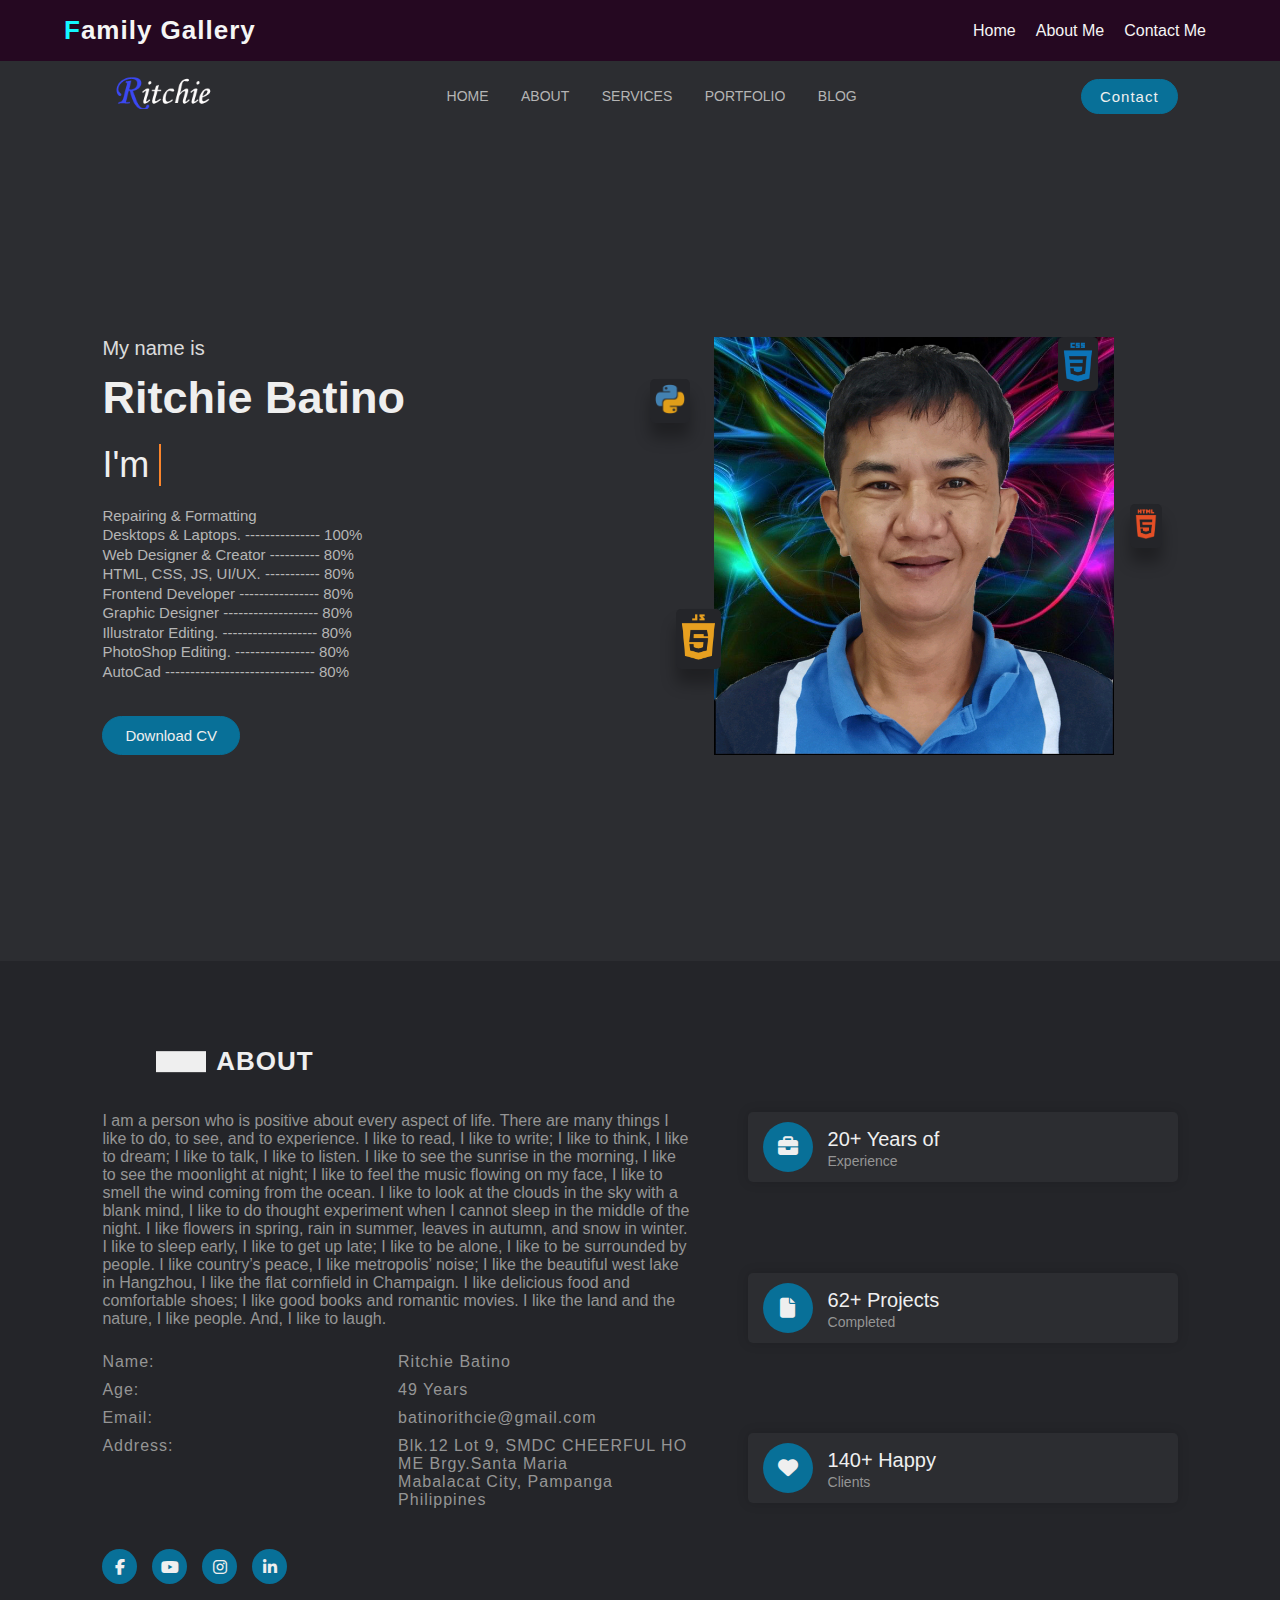
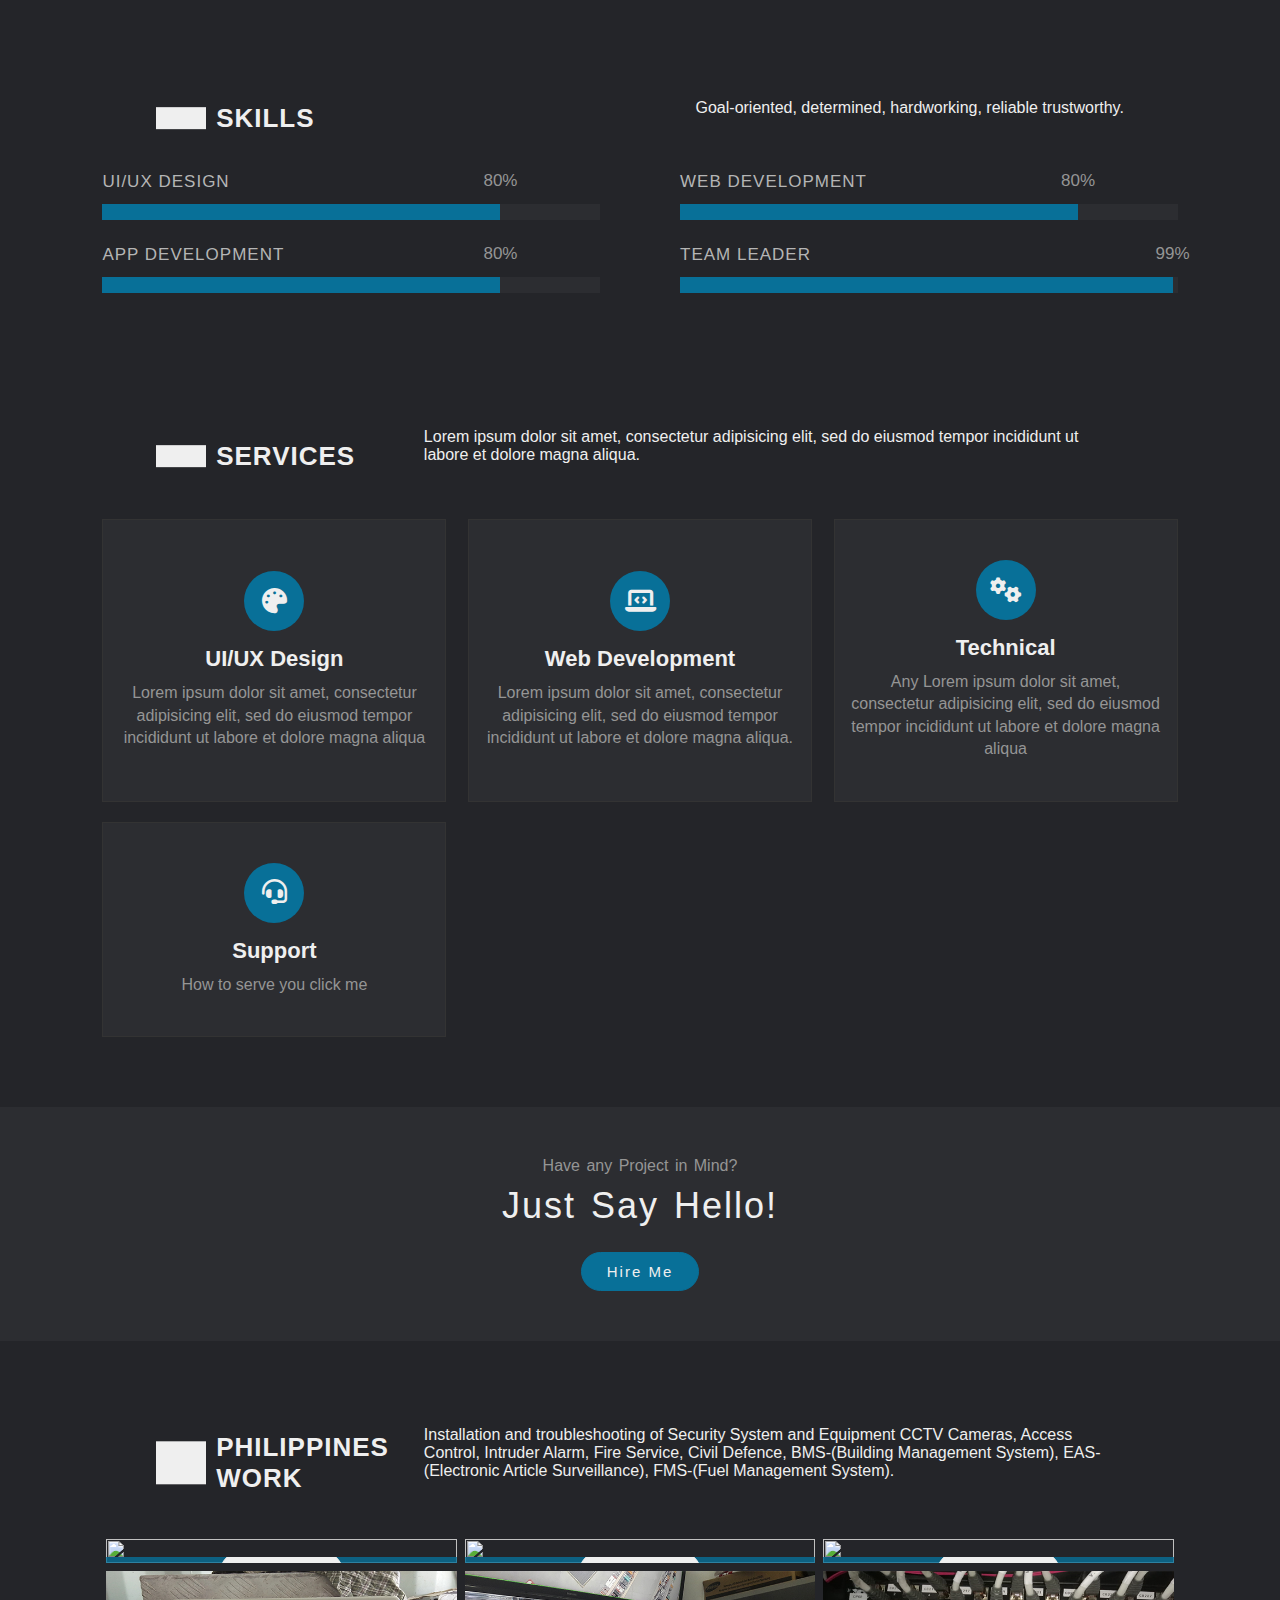
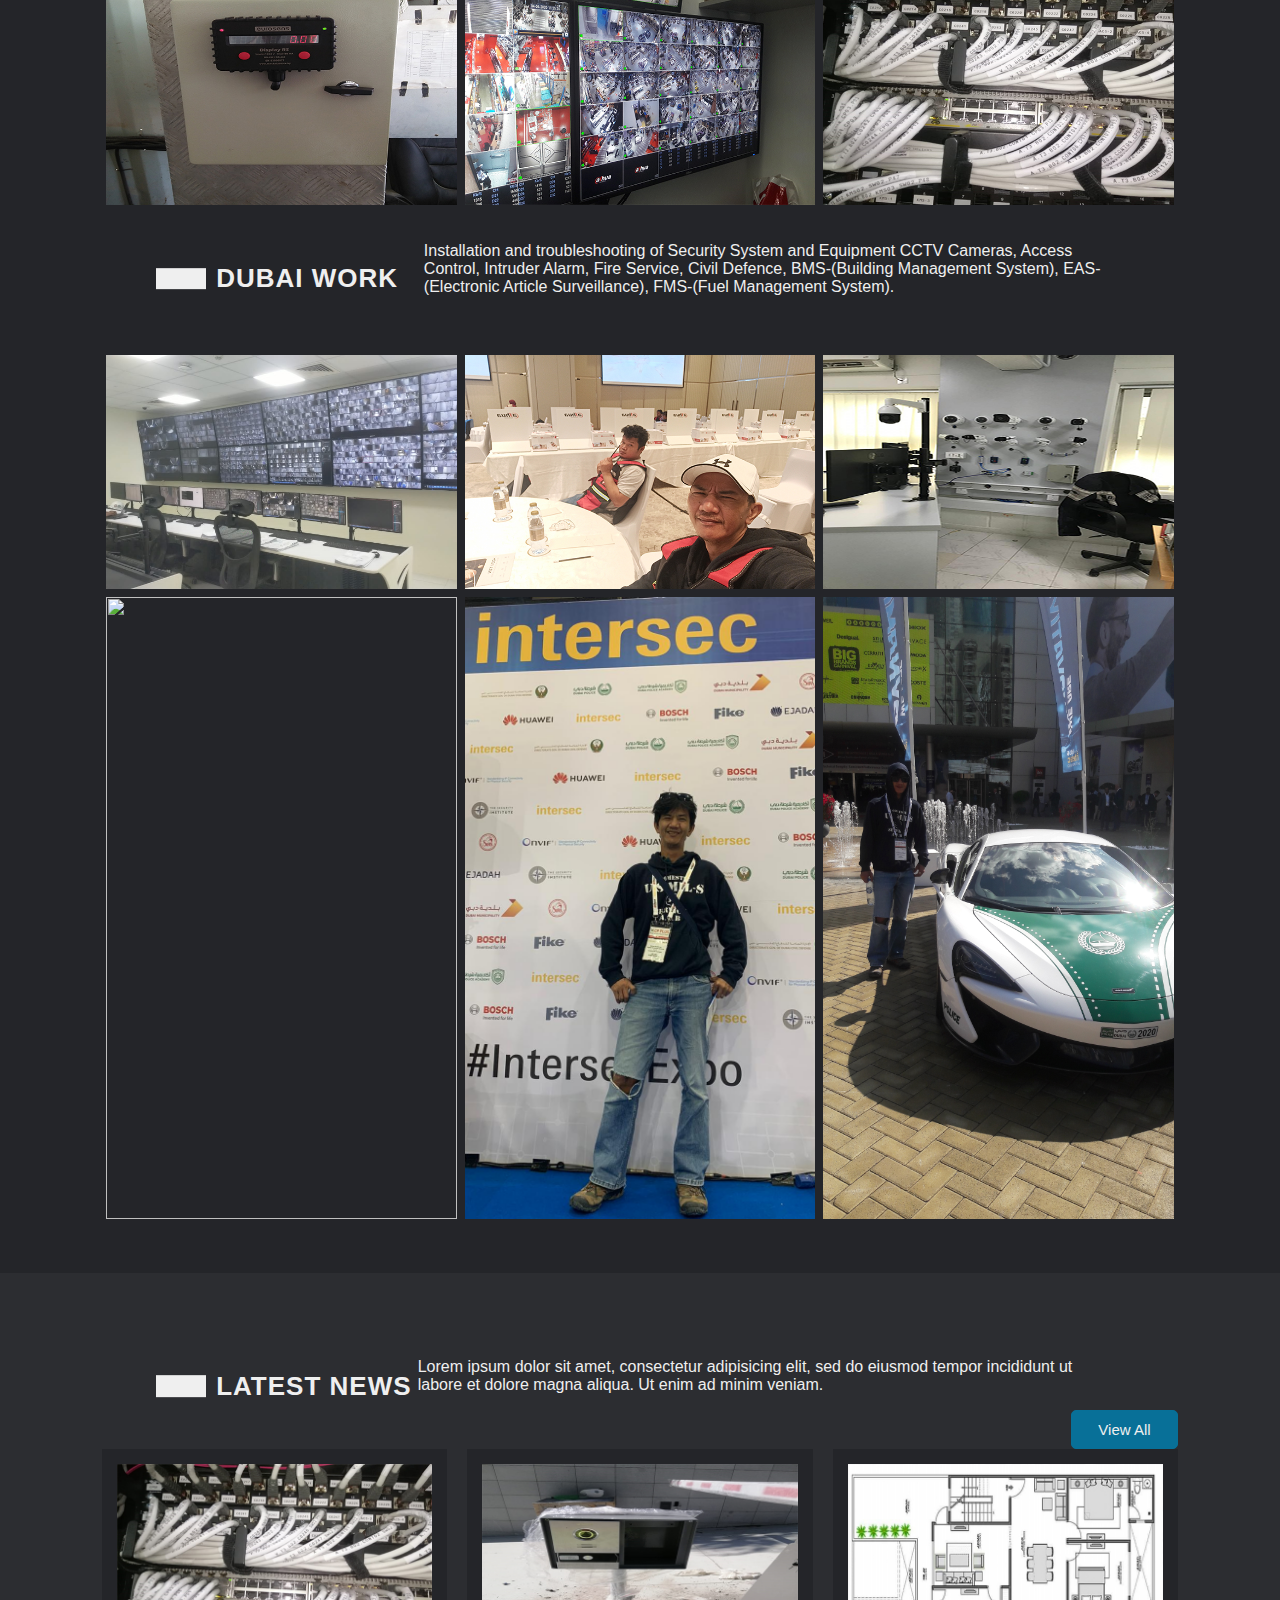
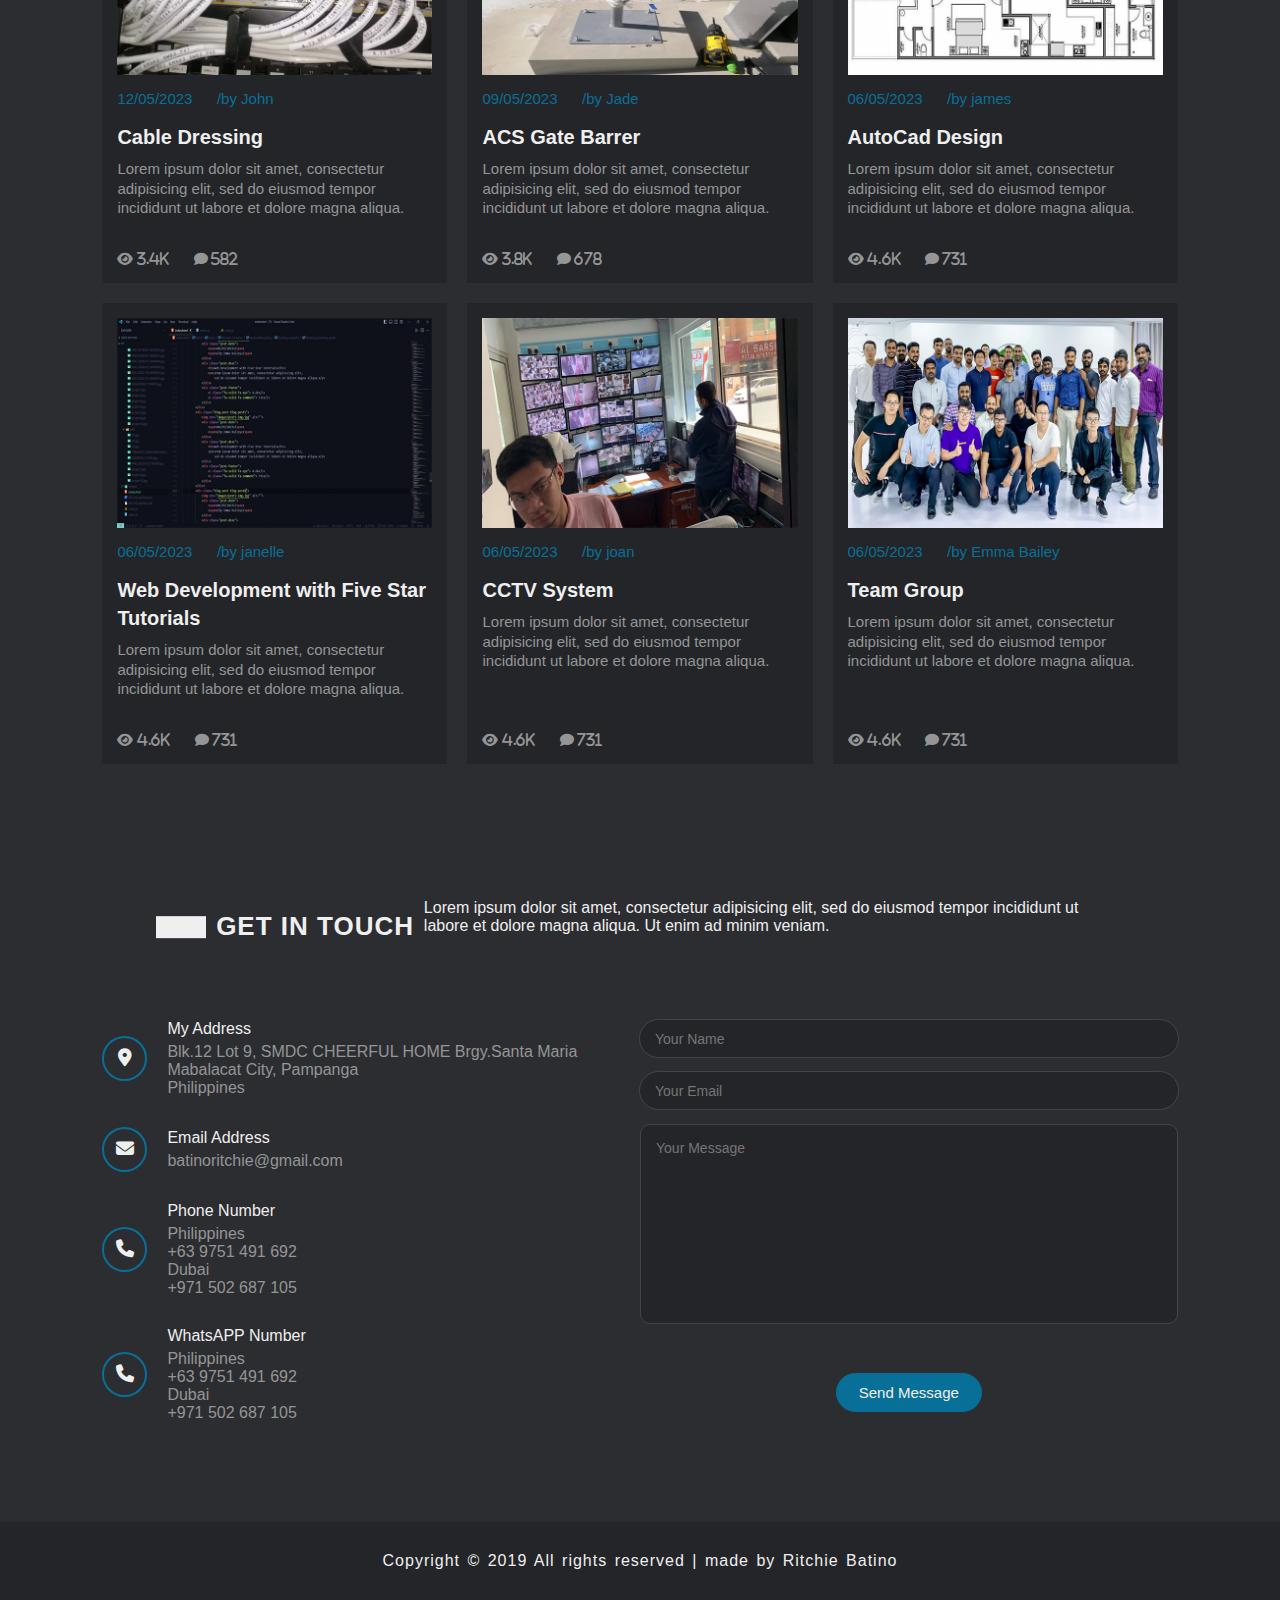
==== about/about.html @ aae43107 "Update about.html" ====
<!DOCTYPE html>
<!-- Website - www.codingnepalweb.com -->
<html lang="en" dir="ltr">
  <head>
    <meta charset="utf-8">
    <title>About</title>
    <link rel="stylesheet" href="style.css">
    <link rel="stylesheet" href="style1.css">
    <meta name="viewport" content="width=device-width, initial-scale=1.0">
    <!-- Fontawesome Link for Icons -->
    <link rel="stylesheet" href="https://cdnjs.cloudflare.com/ajax/libs/font-awesome/6.3.0/css/all.min.css">
    <script src="script.js" defer></script>
  </head>
  <body>
    <header>
      <div class="logo"><span>F</span>amily Gallery</div>
      <ul class="navlist">
          <li><a href="../index.html">Home</a></li>
          <li><a href="#">About Me</a></li>
          <li><a href="../contact/contact.html">Contact Me</a></li>
      </ul>
      <div id="menu-icon" class="bx bx-menu"></div>
  </header>
  <!--   *** Website Container Starts ***   -->
  <div class="web-container">
    
  <!--   *** Home Section Starts ***   -->
  <section class="home" id="home">
    <!--   === Navbar Starts ===   -->
    <nav class="navbar">
      <div class="logo">
        <img src="images/logo2.png" alt="">
      </div>
      <ul class="nav-list">
        <li><a href="#home">Home</a></li>
        <li><a href="#about">About</a></li>
        <li><a href="#services">Services</a></li>
        <li><a href="#portfolio">Portfolio</a></li>
        <li><a href="#blog">Blog</a></li>
      </ul>
      <a href="#contact" class="contact-btn-wrapper">
        <button class="btn contact-btn">Contact</button>
      </a>
      <div class="menu-btn">
        <i class="fa-solid fa-bars-staggered"></i>
      </div>
    </nav>
    <!--   === Navbar Ends ===   -->
    <!--   === Hero Starts ===   -->
    <div class="hero">
      <!--   === Hero Text Starts ===   -->
      <div class="hero-text">
        <h3>My name is</h3>
        <h1>Ritchie Batino</h1>
        <div class="type-container">
          <div class="type-text text1">I'm</div>
          <div class="type-text text2">Wed Designer</div>
        </div>
        <p>
          Repairing & Formatting <br> 
          Desktops & Laptops.    --------------- 100%<br>
          Web Designer & Creator ---------- 80%<br>
          HTML, CSS, JS, UI/UX.  ----------- 80%<br>
          Frontend Developer     ---------------- 80%<br>
          Graphic Designer       ------------------- 80%<br>
          Illustrator Editing.   ------------------- 80%<br>
          PhotoShop Editing.     ---------------- 80%<br>
          AutoCad                ------------------------------ 80%
        </p>
        <a href="RITCHIE BATINO.pdf" class="download-resume">
          <button class="btn download-btn">Download CV</button>
        </a>
      </div>
      <!--   === Hero Text Ends ===   -->
      <!--   === Hero Image Starts ===   -->
      <div class="hero-img">
        <img src="images/img.jpg" alt="">
        <div class="images-box">
          <div class="child-img-box"><img src="images/html.png" alt=""></div>
          <div class="child-img-box"><img src="images/css.png" alt=""></div>
          <div class="child-img-box"><img src="images/js.png" alt=""></div>
          <div class="child-img-box"><img src="images/python.png" alt=""></div>
        </div>
      </div>
      <!--   === Hero Image Ends ===   -->
    </div>
    <!--   === Hero Ends ===   -->
  </section>
  <!--   *** Home Section Ends ***   -->
  
  <!--   *** About Section Starts ***   -->
  <section class="about" id="about">
    <!--   === Section Header Starts ===   -->
    <header class="section-heading">
      <h1>ABOUT</h1>
    </header>
    <!--   === Section Header Ends ===   -->
    <!--   === About Contents Starts ===   -->
    <div class="about-contents">
      <!--   === Left Column Starts ===   -->
      <div class="about-info">
        <p>I am a person who is positive about every aspect of life. There are many things I like to do, to see, 
          and to experience. I like to read, I like to write; I like to think, I like to dream; I like to talk, 
          I like to listen. I like to see the sunrise in the morning, I like to see the moonlight at night; I like 
          to feel the music flowing on my face, I like to smell the wind coming from the ocean. I like to look at the 
          clouds in the sky with a blank mind, I like to do thought experiment when I cannot sleep in the middle of the night. 
          I like flowers in spring, rain in summer, leaves in autumn, and snow in winter. I like to sleep early, I like to get up 
          late; I like to be alone, I like to be surrounded by people. I like country’s peace, I like metropolis’ noise; I like the 
          beautiful west lake in Hangzhou, I like the flat cornfield in Champaign. I like delicious food and comfortable shoes; I like
           good books and romantic movies. I like the land and the nature, I like people. And, I like to laugh.</p>
        <div class="about-personal-info">
          <div>
            <span>Name:</span>
            <span>Ritchie Batino</span>
          </div>
          <div>
            <span>Age:</span>
            <span>49 Years</span>
          </div>
          <div>
            <span>Email:</span>
            <span>batinorithcie@gmail.com</span>
          </div>
          <div>
            <span>Address:</span>
            <span>Blk.12 Lot 9, SMDC CHEERFUL HOME
             Brgy.Santa Maria<br>
              Mabalacat City, Pampanga<br> Philippines</span>
          </div>
        </div>
        <div class="social-media">
          <a href="https://www.facebook.com/login"><i class="fa-brands fa-facebook-f"></i></a>
          <a href="https://www.youtube.com"><i class="fa-brands fa-youtube"></i></a>
          <a href="https://www.instagram.com/login"><i class="fa-brands fa-instagram"></i></a>
          <a href="https://www.linkedin.com/login"><i class="fa-brands fa-linkedin-in"></i></a>
        </div>
      </div>
      <!--   === Left Column Ends ===   -->
      <!--   === Right Column Starts ===   -->
      <div class="about-experience">
        <div class="experience-box">
          <span class="icon">
            <i class="fa-solid fa-briefcase"></i>
          </span>
          <span class="experience-desc">
            <h2>20+ Years of</h2>
            <p>Experience</p>
          </span>
        </div>
  
        <div class="experience-box">
          <span class="icon">
            <i class="fa-solid fa-file"></i>
          </span>
          <span class="experience-desc">
            <h2>62+ Projects</h2>
            <p>Completed</p>
          </span>
        </div>
  
        <div class="experience-box">
          <span class="icon">
            <i class="fa-solid fa-heart"></i>
          </span>
          <span class="experience-desc">
            <h2>140+ Happy</h2>
            <p>Clients</p>
          </span>
        </div>
      </div>
      <!--   === Right Column Ends ===   -->
    </div>
    <!--   === About Contents Ends ===   -->
  </section>
  <!--   *** About Section Ends ***   -->
  
  <!--   *** Skills Section Starts ***   -->
  <section class="skills" id="skills">
    <!--   === Section Header Starts ===   -->
    <header class="section-heading">
      <h1>SKILLS</h1>
      <p>Goal-oriented, determined, hardworking, reliable trustworthy.</p>
    </header>
    <!--   === Section Header Ends ===   -->
    <!--   === Skills Contents Starts ===   -->
    <div class="skills-contents">
      
      <div class="skill-box">
        <div class="skill-name">UI/UX Design</div>
        <div class="progress-bar">
          <div class="progress-value" value="80%" style="max-width: 80%"></div>
        </div>
      </div>
  
      <div class="skill-box">
        <div class="skill-name">Web Development</div>
        <div class="progress-bar">
          <div class="progress-value" value="80%" style="max-width: 80%"></div>
        </div>
      </div>
  
      <div class="skill-box">
        <div class="skill-name">App Development</div>
        <div class="progress-bar">
          <div class="progress-value" value="80%" style="max-width: 80%"></div>
        </div>
      </div>
  
      <div class="skill-box">
        <div class="skill-name">Team Leader</div>
        <div class="progress-bar">
          <div class="progress-value" value="99%" style="max-width: 99%"></div>
        </div>
      </div>
  
    </div>
    <!--   === Skills Contents Ends ===   -->
  </section>
  <!--   *** Skills Section Ends ***   -->
  
  <!--   *** Services Section Starts ***   -->
  <section class="services" id="services">
    <!--   === Section Header Starts ===   -->
    <header class="section-heading">
      <h1>SERVICES</h1>
      <p>Lorem ipsum dolor sit amet, consectetur adipisicing elit, 
            sed do eiusmod tempor incididunt ut labore et dolore magna aliqua.</p>
    </header>
    <!--   === Section Header Ends ===   -->
    <!--   === Services Contents Starts ===   -->
    <div class="services-contents">
      
      <div class="service-box">
        <div class="icon-wrapper">
          <i class="fa-solid fa-palette"></i>
        </div>
        <h2>UI/UX Design</h2>
        <p>Lorem ipsum dolor sit amet, consectetur adipisicing elit, 
            sed do eiusmod tempor incididunt ut labore et dolore magna aliqua</p>
      </div>
  
      <div class="service-box">
        <div class="icon-wrapper">
          <i class="fa-solid fa-laptop-code"></i>
        </div>
        <h2>Web Development</h2>
        <p>Lorem ipsum dolor sit amet, consectetur adipisicing elit, 
            sed do eiusmod tempor incididunt ut labore et dolore magna aliqua.</p>
      </div>
  
      <div class="service-box">
        <div class="icon-wrapper">
          <i class="fa-solid fa-gears"></i>
        </div>
        <h2>Technical</h2>
        <p>Any Lorem ipsum dolor sit amet, consectetur adipisicing elit, 
            sed do eiusmod tempor incididunt ut labore et dolore magna aliqua</p>
      </div>
  
      <div class="service-box">
        <div class="icon-wrapper">
          <i class="fa-solid fa-headset"></i>
        </div>
        <h2>Support</h2>
        <p>How to serve you click me</p>
      </div>
  
    </div>
    <!--   === Services Contents Ends ===   -->
  </section>
  <!--   *** Services Section Ends ***   -->
  
  <!--   *** Project Order Section Starts ***   -->
  <section class="order-project">
    <p>Have any Project in Mind?</p>
    <h1>Just Say Hello!</h1>
    <a href="RITCHIE BATINO.pdf">
    <button class="btn project-order-btn">Hire Me</button>
      </a>
  </section>
  <!--   *** Project Order Section Ends ***   -->
  
  <!--   *** Portfolio Section Starts ***   -->
  <section class="portfolio" id="portfolio">
    <!--   === Section Header Starts ===   -->
    <header class="section-heading">
      <h1>PHILIPPINES WORK</h1>
      <p>Installation and troubleshooting of Security System and Equipment CCTV Cameras, Access Control, Intruder Alarm, Fire Service, Civil Defence, BMS-(Building Management System), EAS-(Electronic Article Surveillance), FMS-(Fuel Management System).</p>
    </header>
    <!--   === Section Header Ends ===   -->
    <!--   === Portfolio Contents Starts ===   -->
    <div class="portfolio-contents">
      
      <div class="project-box">
        <img src="asset/phil/project1.jpg" alt="">
        <div class="project-desc">
          <a href="#">
            <button class="btn project-desc-btn">Details</button>
          </a>
        </div>
      </div>
  
      <div class="project-box">
        <img src="asset/phil/project2.jpg" alt="">
        <div class="project-desc">
          <a href="#">
            <button class="btn project-desc-btn">Details</button>
          </a>
        </div>
      </div>
  
      <div class="project-box">
        <img src="asset/phil/project13.jpg" alt="">
        <div class="project-desc">
          <a href="#">
            <button class="btn project-desc-btn">Details</button>
          </a>
        </div>
      </div>
  
      <div class="project-box">
        <img src="asset/dubai/project6.jpg" alt="">
        <div class="project-desc">
          <a href="#">
            <button class="btn project-desc-btn">Details</button>
          </a>
        </div>
      </div>
  
      <div class="project-box">
        <img src="asset/phil/20200504_112543.jpg" alt="">
        <div class="project-desc">
          <a href="#">
            <button class="btn project-desc-btn">Details</button>
          </a>
        </div>
      </div>
  
      <div class="project-box">
        <img src="asset/phil/02.jpg" alt="">
        <div class="project-desc">
          <a href="#">
            <button class="btn project-desc-btn">Details</button>
          </a>
        </div>
      </div>
  
    </div>
    <BR>
    <header class="section-heading">
      <h1>DUBAI WORK</h1>
      <p>Installation and troubleshooting of Security System and Equipment CCTV Cameras, Access Control, Intruder Alarm, Fire Service, Civil Defence, BMS-(Building Management System), EAS-(Electronic Article Surveillance), FMS-(Fuel Management System).</p>
    </header>
    <!--   === Section Header Ends ===   -->
    <!--   === Portfolio Contents Starts ===   -->
    <div class="portfolio-contents">
      
      <div class="project-box">
        <img src="asset/dubai/project4.jpg" alt="">
        <div class="project-desc">
          <a href="#">
            <button class="btn project-desc-btn">Details</button>
          </a>
        </div>
      </div>
  
      <div class="project-box">
        <img src="asset/dubai/project5.jpg" alt="">
        <div class="project-desc">
          <a href="#">
            <button class="btn project-desc-btn">Details</button>
          </a>
        </div>
      </div>
  
      <div class="project-box">
        <img src="asset/dubai/project3.jpg" alt="">
        <div class="project-desc">
          <a href="#">
            <button class="btn project-desc-btn">Details</button>
          </a>
        </div>
      </div>
  
      <div class="project-box">
        <img src="asset/dubai/20200121_120724.jpg" alt="">
        <div class="project-desc">
          <a href="#">
            <button class="btn project-desc-btn">Details</button>
          </a>
        </div>
      </div>
  
      <div class="project-box">
        <img src="asset/dubai/IMG-20200121-WA0033.jpg" alt="">
        <div class="project-desc">
          <a href="#">
            <button class="btn project-desc-btn">Details</button>
          </a>
        </div>
      </div>
  
      <div class="project-box">
        <img src="asset/dubai/20200121_120718.jpg" alt="">
        <div class="project-desc">
          <a href="#">
            <button class="btn project-desc-btn">Details</button>
          </a>
        </div>
      </div>
  
    </div>
    <!--   === Portfolio Contents Ends ===   -->
  </section>
  <!--   *** Portfolio Section Ends ***   -->
  
  <!--   *** Blog Section Starts ***   -->
  <section class="blog" id="blog">
    <!--   === Section Header Starts ===   -->
    <header class="section-heading">
      <h1>LATEST NEWS</h1>
      <p>Lorem ipsum dolor sit amet, consectetur adipisicing elit, 
        sed do eiusmod tempor incididunt ut labore et dolore magna aliqua. 
        Ut enim ad minim veniam.</p>
      <a href="#"><button class="btn blog-btn">View All</button></a>
    </header>
    <!--   === Section Header Ends ===   -->
    <!--   === Blog Contents Starts ===   -->
    <div class="blog-contents">
      
      <div class="blog-post blog-post1">
        <img src="images/post1-img.jpg" alt="">
        <div class="post-date">
          <span>12/05/2023</span>
          <span>/by John </span>
        </div>
        <div class="post-desc">
          <h1>Cable Dressing</h1>
          <p>Lorem ipsum dolor sit amet, consectetur adipisicing elit, 
            sed do eiusmod tempor incididunt ut labore et dolore magna aliqua.</p>
        </div>
        <div class="post-footer">
          <i class="fa-solid fa-eye"> 3.4k</i>
          <i class="fa-solid fa-comment"> 582</i>
        </div>
      </div>
  
      <div class="blog-post blog-post2">
        <img src="images/post2-img.jpg" alt="">
        <div class="post-date">
          <span>09/05/2023</span>
          <span>/by Jade</span>
        </div>
        <div class="post-desc">
          <h1>ACS Gate Barrer</h1>
          <p>Lorem ipsum dolor sit amet, consectetur adipisicing elit, 
            sed do eiusmod tempor incididunt ut labore et dolore magna aliqua.</p>
        </div>
        <div class="post-footer">
          <i class="fa-solid fa-eye"> 3.8k</i>
          <i class="fa-solid fa-comment"> 678</i>
        </div>
      </div>
  
      <div class="blog-post blog-post3">
        <img src="images/post3-img.jpg" alt="">
        <div class="post-date">
          <span>06/05/2023</span>
          <span>/by james</span>
        </div>
        <div class="post-desc">
          <h1>AutoCad Design</h1>
          <p>Lorem ipsum dolor sit amet, consectetur adipisicing elit, 
            sed do eiusmod tempor incididunt ut labore et dolore magna aliqua.</p>
        </div>
        <div class="post-footer">
          <i class="fa-solid fa-eye"> 4.6k</i>
          <i class="fa-solid fa-comment"> 731</i>
        </div>
      </div>
      <div class="blog-post blog-post4">
        <img src="images/post4-img.jpg" alt="">
        <div class="post-date">
          <span>06/05/2023</span>
          <span>/by janelle</span>
        </div>
        <div class="post-desc">
          <h1>Web Development with Five Star Tutorials</h1>
          <p>Lorem ipsum dolor sit amet, consectetur adipisicing elit, 
            sed do eiusmod tempor incididunt ut labore et dolore magna aliqua.</p>
        </div>
        <div class="post-footer">
          <i class="fa-solid fa-eye"> 4.6k</i>
          <i class="fa-solid fa-comment"> 731</i>
        </div>
      </div>
      <div class="blog-post blog-post5">
        <img src="images/post5-img.jpg" alt="">
        <div class="post-date">
          <span>06/05/2023</span>
          <span>/by joan </span>
        </div>
        <div class="post-desc">
          <h1>CCTV System</h1>
          <p>Lorem ipsum dolor sit amet, consectetur adipisicing elit, 
            sed do eiusmod tempor incididunt ut labore et dolore magna aliqua.</p>
        </div>
        <div class="post-footer">
          <i class="fa-solid fa-eye"> 4.6k</i>
          <i class="fa-solid fa-comment"> 731</i>
        </div>
      </div>
      <div class="blog-post blog-post6">
        <img src="images/post6-img.jpg" alt="">
        <div class="post-date">
          <span>06/05/2023</span>
          <span>/by Emma Bailey</span>
        </div>
        <div class="post-desc">
          <h1>Team Group</h1>
          <p>Lorem ipsum dolor sit amet, consectetur adipisicing elit, 
            sed do eiusmod tempor incididunt ut labore et dolore magna aliqua.</p>
        </div>
        <div class="post-footer">
          <i class="fa-solid fa-eye"> 4.6k</i>
          <i class="fa-solid fa-comment"> 731</i>
        </div>
      </div>
  
    </div>
    <!--   === Blog Contents Ends ===   -->
  </section>
  <!--   *** Blog Section Ends ***   -->
  
  <!--   *** Contact Section Starts ***   -->
  <section class="contact" id="contact">
    <!--   === Section Heading Starts ===   -->
    <header class="section-heading">
      <h1>GET IN TOUCH</h1>
      <p>Lorem ipsum dolor sit amet, consectetur adipisicing elit, 
        sed do eiusmod tempor incididunt ut labore et dolore magna aliqua. Ut enim ad minim veniam.</p>
    </header>
    <!--   === Section Heading Ends ===   -->
    <!--   === Contact Contents Starts ===   -->
    <div class="contact-contents">
      
      <!--   === Contact Details Starts ===   -->
      <div class="contact-details">
        
        <div class="contact-item">
          <div class="icon">
            <i class="fa-solid fa-location-dot"></i>
          </div>
          <div class="contact-text">
            <span>My Address</span>
            <span>Blk.12 Lot 9, SMDC CHEERFUL HOME
             Brgy.Santa Maria<br>
              Mabalacat City, Pampanga<br> Philippines</span>
          </div>
        </div>
          <div class="contact-item">
          <div class="icon">
            <i class="fa-solid fa-envelope"></i>
          </div>
          <div class="contact-text">
            <span>Email Address</span>
            <span>batinoritchie@gmail.com</span>
          </div>
        </div>
        <div class="contact-item">
          <div class="icon">
            <i class="fa-solid fa-phone"></i>
          </div>
          <div class="contact-text">
            <span>Phone Number</span>
            <span>Philippines<br>+63 9751 491 692<br>Dubai<br>+971 502 687 105</span>
          </div>
        </div>
<div class="contact-item">
          <div class="icon">
            <i class="fa-solid fa-phone"></i>
          </div>
          <div class="contact-text">
            <span>WhatsAPP Number</span>
            <span>Philippines<br>+63 9751 491 692<br>Dubai<br>+971 502 687 105</span>
          </div>
        </div>
      </div>
      <!--   === Contact Details Ends ===   -->
      <!--   === Contact Form Starts ===   -->
      <form action="https://formsubmit.co/batinoritchie@gmail.com" method="POST" class="contact-form">
        <div class="input-element name-input">
          <input type="text" required="required" placeholder="Your Name">
        </div>
  
        <div class="input-element email-input">
          <input type="email" required="required" placeholder="Your Email">
        </div>
  
        <div class="text-area">
          <textarea required="required" placeholder="Your Message"></textarea>
        </div>
  
        <div class="form-button-container">
          <button type="submit" value="Send Message" class="btn form-btn">Send Message</button>
        </div>
      </form>
      <!--   === Contact Form Ends ===   -->
  
    </div>
    <!--   === Contact Contents Ends ===   -->
  </section>
  <!--   *** Contact Section Ends ***   -->
  
  <!--   *** Page Footer Starts ***   -->
  <section class="page-footer">
    <p>Copyright © 2019 All rights reserved | made by Ritchie Batino</p>
  </section>
  <!--   *** Page Footer Ends ***   -->
  
  
  </div>
  <!--   *** Website Container Ends ***   -->
  
  
  
  <!--   *** Link To Custom Script File ***   -->
  <script type="text/javascript" src="script.js"></script>









    <script src="/app.js"></script>
  </body>
</html>
---- about/style.css ----
/* Import Google font - Poppins */
@import url('https://fonts.googleapis.com/css2?family=Poppins:wght@100;200;300;400;500;600;700;800;900&display=swap');

*{
    padding: 0;
    margin: 0;
    box-sizing: border-box;
    list-style: none;
    scroll-behavior: smooth;
    text-decoration: none;
}

:root{
    --text-color: #f5f5f5;
    --hover-color: #12f7ff;
    --bg-color: #250821;
    --secon-bg-color: #292e33;
    --big-font: 2.5rem;
    --normal-font: 2rem;
    --neon-box-shadow: 0 0 .5rem #12f7ff;
    --h2-font: 3rem;
    --font-neon-text-shadow: 0 0 10px rgba(18,247,255,0,3),
    0 0 20px rgba(18,247,255,0,3),
    0 0 30px rgba(18,247,255,0,3),
    0 0 40px rgba(18,247,255,0,3),
    0 0 70px rgba(18,247,255,0,3),
    0 0 80px rgba(18,247,255,0,3),
    0 0 100px rgba(18,247,255,0,3),
    0 0 150px rgba(18,247,255,0,3);;
}

body{
    font-family: "Poppins",sans-serif;
    background-color: var(--bg-color);
    color: var(--text-color);
}

header{
    display: flex;
    align-items: center;
    justify-content: space-between;
    width: 100%;
    padding: 15px 5%;
}

.logo{
    font-size: 26px;
    font-weight: 700;
    letter-spacing: 1px;
}

span{
    color: var(--hover-color);
}

.navlist{
    display: flex;
}

.navlist a{
    color: var(--text-color);
    font-weight: 500;
    padding: 5px 10px;
}

.navlist a:hover{
    color: var(--hover-color);
    text-shadow: 0 0 10px rgba(18,247,255,0,6),
    0 0 20px rgba(18,247,255,0,6),
    0 0 30px rgba(18,247,255,0,6),
    0 0 40px rgba(18,247,255,0,6),
    0 0 70px rgba(18,247,255,0,6),
    0 0 80px rgba(18,247,255,0,6),
    0 0 100px rgba(18,247,255,0,6),
    0 0 150px rgba(18,247,255,0,6);;
}

#menu-icon{
    font-size: 1.8rem;
    z-index: 10001;
    cursor: pointer;
    margin-left: 25px;
    background: var(--hover-color);
    border-radius: 2px;
    color: var(--secon-bg-color);
    display: none;
}

section{
    padding: 100px 20%;
}
/*about Section css 

.about{
    display: flex;
    justify-content: center;
    align-items: center;
    grid-gap: 2em;
    background: var(--secon-bg-color);
}

.about .img .about{
    text-align: center;
    position: relative;
}

.about .img-about img{
    max-width: 400px;
    height: auto;
}

.about-content span{
    color: #e01212;
    font-size: .8rem;
    font-weight: 200;
    letter-spacing: 2px;
    text-transform: uppercase;
}

.about-content h2{
    color: var(--hover-color);
    font-weight: 700;
    font-size: var(--normal-font);

}

.about-content h3{
    font-weight: 600;
    font-size: 1.5rem;
    margin-bottom: .2rem;
}

.about-content p{
    color: #fdfdfd;
    font-weight: 300;
    margin-bottom: 1.5rem;
}

.info-about1,
.info-about2,
.info-about3{
    background: var(--bg-color);
    font-size: .5rem;
    position: var(absolute);
    padding: 10px;
    width: 90px;
    height: 90px;
    border-radius: 69% 31% 66% 34% / 21% 30% 70% 79%;
    display: block;
    box-shadow: var(--neon-box-shadow);
    border: 1px solid var(--hover-color);
    outline: 2px solid var(--bg-color);
    z-index: 100;
    animation: morph 6s linear infinite;
}
.info-about1{
    left: 10%;
    top: 34%;
}
.img-about span{
    color: var(--hover-color);
    font-size: 1rem;
    font-weight: 600;
}


/* card styles
* {
  margin: 0;
  padding: 0;
  box-sizing: border-box;
  font-family: "Poppins", sans-serif;
}
.body {
  display: flex;
  padding: 0 30px;
  align-items: center;
  justify-content: center;
  min-height: 100vh;
  background: linear-gradient(to left top, #031A9A, #8B53FF);
}
.wrapper {
  max-width: 1100px;
  width: 100%;
  position: relative;
}
.wrapper i {
  top: 50%;
  height: 50px;
  width: 50px;
  cursor: pointer;
  font-size: 1.25rem;
  position: absolute;
  text-align: center;
  line-height: 50px;
  background: #333;
  border-radius: 50%;
  box-shadow: 0 3px 6px rgba(0,0,0,0.23);
  transform: translateY(-50%);
  transition: transform 0.1s linear;
}
.wrapper i:active{
  transform: translateY(-50%) scale(0.85);
}
.wrapper i:first-child{
  left: -22px;
}
.wrapper i:last-child{
  right: -22px;
}
.wrapper .carousel{
  display: grid;
  grid-auto-flow: column;
  grid-auto-columns: calc((100% / 3) - 12px);
  overflow-x: auto;
  scroll-snap-type: x mandatory;
  gap: 16px;
  border-radius: 8px;
  scroll-behavior: smooth;
  scrollbar-width: none;
}
.carousel::-webkit-scrollbar {
  display: none;
}
.carousel.no-transition {
  scroll-behavior: auto;
}
.carousel.dragging {
  scroll-snap-type: none;
  scroll-behavior: auto;
}
.carousel.dragging .card {
  cursor: grab;
  user-select: none;
}
.carousel :where(.card, .img) {
  display: flex;
  justify-content: center;
  align-items: center;
}
.carousel .card {
  scroll-snap-align: start;
  height: 442px;
  list-style: none;
  background: #b8f691;
  cursor: pointer;
  padding-bottom: 15px;
  flex-direction: column;
  border-radius: 8px;
}
.carousel .card .img {
  background: #8B53FF;
  height: 208px;
  width: 208px;
  border-radius: 50%;
}
.card .img img {
  width: 200px;
  height: 200px;
  border-radius: 50%;
  object-fit: cover;
  border: 4px solid #fff;
}
.carousel .card h2 {
  font-weight: 500;
  font-size: 1.56rem;
  margin: 30px 0 5px;
}
.carousel .card span {
  color: #6A6D78;
  font-size: 1.31rem;
}

@media screen and (max-width: 900px) {
  .wrapper .carousel {
    grid-auto-columns: calc((100% / 2) - 9px);
  }
}

@media screen and (max-width: 700px) {
  .wrapper .carousel {
    grid-auto-columns: 100%;
  }
}
/*==card style end==*/

/*==footer==*/
/*{
  margin: 0;
  padding: 0;
  color: #d9d9d9;
  box-sizing: border-box;
  font-family: 'Poppins', sans-serif;
}
.content1{
  position: relative;
  margin: 130px auto;
  text-align: center;
  padding: 0 20px;
}
.content1 .text{
  font-size: 2.5rem;
  font-weight: 600;
  color: #202020;
}
.content1 .p{
  font-size: 2.1875rem;
  font-weight: 600;
  color: #202020;
}
footer{
  position: fixed;
  bottom: 0px;
  width: 100%;
  background: #111;
}
.main-content{
  display: flex;
}
.main-content .box{
  flex-basis: 50%;
  padding: 10px 20px;
}
.box h2{
  font-size: 1.125rem;
  font-weight: 600;
  text-transform: uppercase;
}
.box .content{
  margin: 20px 0 0 0;
  position: relative;
}
.box .content:before{
  position: absolute;
  content: '';
  top: -10px;
  height: 2px;
  width: 100%;
  background: #1a1a1a;
}
.box .content:after{
  position: absolute;
  content: '';
  height: 2px;
  width: 15%;
  background: #f12020;
  top: -10px;
}
.left .content p{
  text-align: justify;
}
.left .content .social{
  margin: 20px 0 0 0;
}
.left .content .social a{
  padding: 0 2px;
}
.left .content .social a span{
  height: 40px;
  width: 40px;
  background: #1a1a1a;
  line-height: 40px;
  text-align: center;
  font-size: 18px;
  border-radius: 5px;
  transition: 0.3s;
}
.left .content .social a span:hover{
  background: #f12020;
}
.center .content .fas{
  font-size: 1.4375rem;
  background: #1a1a1a;
  height: 45px;
  width: 45px;
  line-height: 45px;
  text-align: center;
  border-radius: 50%;
  transition: 0.3s;
  cursor: pointer;
}
.center .content .fas:hover{
  background: #f12020;
}
.center .content .text{
  font-size: 1.0625rem;
  font-weight: 500;
  padding-left: 10px;
}
.center .content .phone{
  margin: 15px 0;
}
.right form .text{
  font-size: 1.0625rem;
  margin-bottom: 2px;
  color: #656565;
}
.right form .msg{
  margin-top: 10px;
}
.right form input, .right form textarea{
  width: 100%;
  font-size: 1.0625rem;
  background: #151515;
  padding-left: 10px;
  border: 1px solid #222222;
}
.right form input:focus,
.right form textarea:focus{
  outline-color: #3498db;
}
.right form input{
  height: 35px;
}
.right form .btn{
  margin-top: 10px;
}
.right form .btn button{
  height: 40px;
  width: 100%;
  border: none;
  outline: none;
  background: #f12020;
  font-size: 1.0625rem;
  font-weight: 500;
  cursor: pointer;
  transition: .3s;
}
.right form .btn button:hover{
  background: #000;
}
.bottom center{
  padding: 5px;
  font-size: 0.9375rem;
  background: #151515;
}
.bottom center span{
  color: #656565;
}
.bottom center a{
  color: #f12020;
  text-decoration: none;
}
.bottom center a:hover{
  text-decoration: underline;
}
@media screen and (max-width: 900px) {
  footer{
    position: relative;
    bottom: 0px;
  }
  .main-content{
    flex-wrap: wrap;
    flex-direction: column;
  }
  .main-content .box{
    margin: 5px 0;
  }
}*/
/*--gallery--
*{
  margin: 0;
  padding: 0;
  box-sizing: border-box;
  font-family: sans-serif;
}
input{
  display: none;
}
.container{
  width: 100%;
  text-align: center;
}
h1{
  font-weight: normal;
  font-size: 35px;
  position: relative;
  margin: 40px 0;
}
h1::before{
  content: '';
  position: absolute;
  width: 100px;
  height: 3px;
  background-color: crimson;
  bottom: -10px;
  left: 50%;
  transform: translateX(-50%);
  animation: animate 4s linear infinite;
}
@keyframes animate {
  0%{
      width: 100px;
  }
  50%{
      width: 200px;
  }
  100%{
      width: 100px;
  }
}
.top-content{
  background-color: rgb(243, 243, 243);
  width: 90%;
  margin: 0 auto 20px auto;
  height: 60px;
  display: flex;
  align-items: center;
  border-radius: 5px;
  box-shadow: 3px 3px 5px lightgray;
}
h3{
  height: 100%;
  background-color: rgb(221, 221, 221);
  line-height: 60px;
  padding: 0 50px;
  color: #fff;
}
label{
  display: inline-block;
  height: 100%;
  margin: 0 30px;
  line-height: 60px;
  font-size: 18px;
  color: gray;
  cursor: pointer;
  transition: color .5s;
}
label:hover{
  color: black;
}
.photo-gallery{
  width: 90%;
  margin: auto;
  display: grid;
  grid-template-columns: repeat(4, 1fr);
  grid-gap: 10px;
}
.pic{
  position: relative;
  height: 430px;
  border-radius: 10px;
  box-shadow: 3px 3px 5px lightgray;
  cursor: pointer;
  transition: .5s;
}
.pic img{
  width: 100%;
  height: 100%;
  border-radius: 10px;
}
.pic::before{
  content: "PHOTO GALLERY";
  position: absolute;
  top: 50%;
  left: 50%;
  transform: translate(-50%, 50%);
  color: white;
  font-size: 22px;
  font-weight: bold;
  width: 100%;
  margin-top: -100px;
  opacity: 0;
  transition: .3s;
  transition-delay: .2s;
  z-index: 1;
}
.pic::after{
  content: "";
  position: absolute;
  width: 100%;
  bottom: 0;
  left: 0;
  border-radius: 10px;
  height: 0;
  background-color: rgba(0,0,0,.4);
  transition: .3s;
}
.pic:hover::after{
  height: 100%;
}
.pic:hover::before{
  margin-top: 0;
  opacity: 1;
}
#check1:checked ~ .container .photo-gallery .pic{
  opacity: 1;
  transition: scale(1);
  position: relative;
  transition: .5s;
}
#check2:checked ~ .container .photo-gallery .family{
  transform: scale(1);
  opacity: 1;
  position: relative;
  
}
#check2:checked ~ .container .photo-gallery .jade,
#check2:checked ~ .container .photo-gallery .janelle,
#check2:checked ~ .container .photo-gallery .james,
#check2:checked ~ .container .photo-gallery .mahalko{
  opacity: 0;
  transform: scale(0);
  position: absolute;
  transition: .5s;
}
#check3:checked ~ .container .photo-gallery .mahalko{
  transform: scale(1);
  opacity: 1;
  position: relative;
  
}
#check3:checked ~ .container .photo-gallery .jade,
#check3:checked ~ .container .photo-gallery .janelle,
#check3:checked ~ .container .photo-gallery .james,
#check3:checked ~ .container .photo-gallery .family{
  opacity: 0;
  transform: scale(0);
  position: absolute;
  transition: .5s;
}
#check4:checked ~ .container .photo-gallery .jade{
  transform: scale(1);
  opacity: 1;
  position: relative;
  
}
#check4:checked ~ .container .photo-gallery .mahalko,
#check4:checked ~ .container .photo-gallery .janelle,
#check4:checked ~ .container .photo-gallery .james,
#check4:checked ~ .container .photo-gallery .family{
  opacity: 0;
  transform: scale(0);
  position: absolute;
  transition: .5s;
}
#check5:checked ~ .container .photo-gallery .janelle{
  transform: scale(1);
  opacity: 1;
  position: relative;
  
}
#check5:checked ~ .container .photo-gallery .mahalko,
#check5:checked ~ .container .photo-gallery .james,
#check5:checked ~ .container .photo-gallery .jade,
#check5:checked ~ .container .photo-gallery .family{
  opacity: 0;
  transform: scale(0);
  position: absolute;
  transition: .5s;
}
#check6:checked ~ .container .photo-gallery .james{
  transform: scale(1);
  opacity: 1;
  position: relative;
  
}
#check6:checked ~ .container .photo-gallery .mahalko,
#check6:checked ~ .container .photo-gallery .janelle,
#check6:checked ~ .container .photo-gallery .jade,
#check6:checked ~ .container .photo-gallery .family{
  opacity: 0;
  transform: scale(0);
  position: absolute;
  transition: .5s;
}
/*contact*/
*{
  margin: 0;
  padding: 0;
  box-sizing: border-box;
  font-family: 'Poppins', sans-serif;
}
.container{
  width: 100%;
  height: 100vh;
  background: #141a34;
  display: flex;
  align-items: center;
  justify-content: center;
}

.useful-links{
  position: absolute;
  top: 5%;
  right: 5%;

}
.useful-links a{
  display: block;
  color: #faf8f8;
  text-decoration: none;
}

.container form{
  width: 90%;
  max-width: 500px;
  padding: 50px 30px 20px;
  background: #f8f5f9;
  border-radius: 4px;
  box-shadow: 0 4px 30px rgba(0, 0, 0, 0.5);
  position: relative;
}
.fa-paper-plane{
  position: absolute;
  top: 0;
  left: 50%;
  transform: translate(-50%,-50%);
  background: #3e38ea;
  font-size: 26px;
  padding: 20px;
  border-radius: 50%;
  box-shadow: 0 0 10px rgba(0, 0, 0, 0.5);
}

.input-group{
  width: 100%;
  display: flex;
  align-items: center;
  margin: 10px 0;
  position: relative;
}
.input-group label{
  flex-basis: 28%;
  color: #191818;
}
.input-group input, .input-group textarea{
  flex-basis: 68%;
  background: transparent;
  border: 0;
  outline: 0;
  padding: 10px 0;
  border-bottom: 1px solid #999;
  color: #191818;
  font-size: 16px;
}
::placeholder{
  font-size: 14px;
}

form button{
  background: #5570e8;
  color: #fff;
  border-radius: 4px;
  border: 1px solid rgba(255, 255, 255, 0.7);
  padding: 10px 40px;
  outline: 0;
  cursor: pointer;
  display: block;
  margin: 30px auto 10px;
}
.input-group span{
  position: absolute;
  bottom: 12px;
  right: 17px;
  font-size: 14px;
  color: red;
}
#submit-error{
  color: red;
}
.input-group span i{
    color: seagreen;
}
---- about/style1.css ----
*{
	margin: 0;
	padding: 0;
	box-sizing: border-box;
	font-family: 'Roboto', sans-serif;
}
html{
	scroll-behavior: smooth;

	/* Variables For Storing Colors */
	--primary-base-clr: #087098;
	--primary-light-clr: #1e90ff;
	--bg-clr-1: #242529;
	--bg-clr-2: #2c2d31;
	--main-heading-clr: #efefef;
	--secondary-heading-clr: #b5b5b5;
	--text-clr: #959595;
	--dark-text-clr: #888;
}
body{
	width: 100%;
	min-height: 100vh;
	/*background-color: var(--bg-clr-2);*/
}
.web-container{
	width: 100%;
	height: 100%;
	max-width: 1500px;
	margin: 0px auto;
	background-color: var(--bg-clr-2);
	color: var(--main-heading-clr);
}
/*   === Reusable Code Starts ===   */
.btn{
	background-color: var(--primary-base-clr);
	color: var(--main-heading-clr);
	padding: 10px 22px;
	font-size: 15px;
	outline: none;
	border: 1px solid var(--primary-base-clr);
	border-radius: 25px;
	cursor: pointer;
	transition: 0.3s;
}
.btn:hover{
	background-color: transparent;
	color: var(--primary-light-clr);
	border: 1px solid var(--primary-light-clr);
}
.section-heading h1{
	position: relative;
	font-size: 26px;
	letter-spacing: 1px;
	margin-left: 60px;
	color: var(--main-heading-clr);
	margin-bottom: 20px;
}
.section-heading h1::before{
	position: absolute;
	content: '';
	width: 50px;
	height: 70%;
	background-color: var(--main-heading-clr);
	right: calc(100% + 10px);
	top: 50%;
	transform: translateY(-50%);
}
.section-heading p{
	color: var(--section-heading);
	margin-bottom: 40px;
	max-width: 700px;
}
/*   === Reusable Code Ends ===   */

/*   === Home Section Styling Starts ===   */
section.home{
	position: relative;
	width: 100%;
	min-height: 100vh;
	padding: 0px 8%;
}
.home .navbar{
	width: 100%;
	height: 70px;
	display: flex;
	justify-content: space-between;
	align-items: center;
	z-index: 100;
}
.home.active .navbar{
	position: fixed;
	top: 0;
	left: 0;
	padding: 0px 8%;
	background-color: var(--bg-clr-2);
	box-shadow: 0px 2px 5px 0px rgba(0,0,0,0.15);
	animation: animateMenu 0.6s ease-in;
}
@keyframes animateMenu{
	0%{
		transform: translateY(-100px);
	}
	100%{
		transform: translateY(0px);
	}
}
.home .navbar .logo img{
	width: 120px;
	height: auto;
}
.home .navbar .nav-list{
	list-style: none;
}
.navbar .nav-list li{
	display: inline-block;
	margin: 0px 14px;
}
.navbar .nav-list li a{
	text-decoration: none;
	font-size: 14px;
	text-transform: uppercase;
	color: var(--secondary-heading-clr);
	transition: color 0.3s;
}
.navbar .nav-list li a:hover{
	color: var(--primary-light-clr);
}
.navbar .contact-btn{
	padding: 8px 18px;
	letter-spacing: 1px;
}
.navbar .menu-btn{
	cursor: pointer;
	display: none;
}
.navbar .menu-btn i{
	font-size: 20px;
}
.home .hero{
	position: relative;
	width: 100%;
	min-height: calc(100vh - 70px);
	display: flex;
	align-items: center;
}
.home.active .hero{
	top: 70px;
}
.home .hero .hero-text{
	position: relative;
	display: flex;
	flex-direction: column;
	justify-content: center;
	align-items: flex-start;
	flex-basis: 50%;
	margin-right: 20px;
	z-index: 2;
}
.hero .hero-text h3{
	font-size: 20px;
	font-weight: 400;
	color: var(--main-heading-clr);
	opacity: 0.9;
}
.hero .hero-text h1{
	position: relative;
	font-size: 45px;
	color: var(--main-heading-clr);
	margin: 12px 0px 20px;
}
.hero .hero-text p{
	font-size: 15px;
	max-width: 500px;
	color: var(--secondary-heading-clr);
	margin: 15px 0px 35px;
	line-height: 1.3;
}
.hero .hero-text .type-container{
	display: flex;
	width: 300px;
	margin-bottom: 5px;
	overflow: hidden;
}
.hero-text .type-container .type-text{
	position: relative;
	font-size: 36px;
	color: var(--main-heading-clr);
}
.hero-text .type-container .text1{
	margin-right: 10px;
}
.hero-text .type-container .text2{
	color: #fc852b;
	padding-right: 3px;
}
.hero-text .type-container .text2::before{
	content: '';
	position: absolute;
	width: 100%;
	height: 100%;
	top: 0;
	left: 0;
	background-color: var(--bg-clr-2);
	border-left: 2px solid #fc852b;
	animation: animationOne 5s steps(500) infinite,
	animationTwo 5s infinite;
}
@keyframes animationOne{
	3%{
		left: 0%;
	}
	30%{
		left: 100%;
	}
	80%{
		left: 100%;
	}
	100%{
		left: 0%;
	}
}
@keyframes animationTwo{
	30%{
		border-left: 2px solid #fc852b;
	}
	38%{
		border-left: 2px solid var(--bg-clr-2);
	}
	46%{
		border-left: 2px solid #fc852b;
	}
	54%{
		border-left: 2px solid var(--bg-clr-2);
	}
	62%{
		border-left: 2px solid #fc852b;
	}
	70%{
		border-left: 2px solid var(--bg-clr-2);
	}
	80%{
		border-left: 2px solid #fc852b;
	}
}
.home .hero .hero-img{
	position: relative;
	display: flex;
	justify-content: center;
	align-items: center;
	flex-basis: 50%;
	z-index: 1;
}
.home .hero .hero-img img{
	width: 100%;
	max-width: 400px;
	height: auto;
}
.hero .hero-img .images-box{
	position: absolute;
	width: 100%;
	height: 100%;
	display: flex;
	justify-content: center;
	align-items: center;
}
.hero .hero-img .images-box .child-img-box{
	position: absolute;
	padding: 5px;
	width: 50px;
	height: auto;
	background-color: var(--bg-clr-1);
	border-radius: 5px;
	box-shadow: 0px 15px 15px rgba(0,0,0,0.3);
}
.hero .hero-img .images-box .child-img-box img{
	width: 100%;
	height: 100%;
}
.hero .hero-img .images-box .child-img-box:nth-child(1){
	right: 3%;
	top: 40%;
	width: 32px;
	height: auto;
}
.hero .hero-img .images-box .child-img-box:nth-child(2){
	right: 15%;
	top: 0%;
	width: 40px;
	height: auto;
}
.hero .hero-img .images-box .child-img-box:nth-child(3){
	left: 5%;
	top: 65%;
	width: 45px;
	height: auto;
}
.hero .hero-img .images-box .child-img-box:nth-child(4){
	left: 0%;
	top: 10%;
	width: 40px;
	height: auto;
}
/*   === Home Section Styling Ends ===   */

/*   === About Section Styling Starts ===   */
section.about{
	padding: 70px 8% 50px;
	background-color: var(--bg-clr-1);
}
.about .about-contents{
	display: flex;
	justify-content: space-between;
}
.about-contents .about-info{
	flex-basis: 55%;
}
.about-contents .about-info p{
	color: var(--text-clr);
	margin-bottom: 25px;
}
.about-personal-info{
	display: grid;
	grid-template-columns: 1fr;
	grid-gap: 10px 20px;
}
.about-personal-info div{
	display: grid;
	grid-template-columns: 1fr 1fr;
}
.about-personal-info div span{
	color: var(--text-clr);
	letter-spacing: 1px;
	word-break: break-all;
}
.about-info .social-media{
	display: flex;
	justify-content: flex-start;
	align-items: center;
	flex-wrap: wrap;
	margin-top: 40px;
}
.about-info .social-media a{
	width: 35px;
	height: 35px;
	text-decoration: none;
	text-align: center;
	margin-right: 15px;
	border-radius: 50%;
	background-color: var(--primary-base-clr);
	transition: 0.3s;
}
.about-info .social-media a i{
	color: var(--main-heading-clr);
	font-size: 16px;
	line-height: 35px;
	border: 1px solid transparent;
	transition: 0.3s;
}
.about-info .social-media a:hover{
	transform: translateY(-5px);
	background-color: transparent;
	color: var(--primary-light-clr);
	border: 1px solid var(--primary-light-clr);
}
.about-info .social-media a:hover i{
	color: var(--primary-light-clr);
}
.about-contents .about-experience{
	position: relative;
	flex-basis: 40%;
	height: auto;
	display: grid;
	grid-template-columns: 1fr;
	grid-row-gap: 10px;
}
.about-experience .experience-box{
	background-color: var(--bg-clr-2);
	height: 70px;
	display: flex;
	align-items: center;
	padding: 10px 15px;
	border-radius: 5px;
	box-shadow: 0px 0px 12px 0px rgba(0,0,0,0.15);
}
.about-experience .experience-box .icon{
	display: inline-block;
	background-color: var(--primary-base-clr);
	min-width: 50px;
	width: 50px;
	height: 50px;
	border-radius: 50%;
	margin-right: 15px;
	display: flex;
	justify-content: center;
	align-items: center;
}
.about-experience .experience-box .icon i{
	font-size: 20px;
	color: var(--main-heading-clr);
}
.about-experience .experience-box .experience-desc{
	display: inline-block;
}
.about-experience .experience-box .experience-desc h2{
	font-size: 20px;
	font-weight: 500;
	line-height: 1.4;
	color: var(--main-heading-clr);
}
.about-experience .experience-box .experience-desc p{
	font-size: 14px;
	color: var(--text-clr);
}
/*   === About Section Styling Ends ===   */

/*   === Skills Section Styling Starts ===   */
section.skills{
	width: 100%;
	padding: 50px 8%;
	background-color: var(--bg-clr-1);
}
.skills .skills-contents{
	display: grid;
	grid-template-columns: 1fr 1fr;
	grid-gap: 25px 80px;
}
.skills-contents .skill-box .skill-name{
	font-size: 17px;
	color: var(--secondary-heading-clr);
	padding-bottom: 12px;
	text-transform: uppercase;
	letter-spacing: 1px;
}
.skill-box .progress-bar{
	width: 100%;
	height: 16px;
	background-color: var(--bg-clr-2);
}
.skill-box .progress-bar .progress-value{
	position: relative;
	width: 100%;
	height: 100%;
	background-color: var(--primary-base-clr);
}
.skill-box .progress-bar .progress-value::after{
	position: absolute;
	content: attr(value);
	top: -33px;
	left: 100%;
	transform: translateX(-50%);
	color: var(--text-clr);
	font-size: 17px;
}
/*   === Skills Section Styling Ends ===   */

/*   === Services Section Styling Starts ===   */
section.services{
	width: 100%;
	padding: 70px 8% 50px;
	background-color: var(--bg-clr-1);
}
.services .services-contents{
	display: flex;
	flex-wrap: wrap;
	justify-content: space-between;
}
.services-contents .service-box{
	display: flex;
	justify-content: center;
	align-items: center;
	flex-direction: column;
	flex-basis: 32%;
	text-align: center;
	padding: 40px 15px;
	background-color: var(--bg-clr-2);
	border: 1px solid #333;
	margin-bottom: 20px;
	cursor: pointer;
	transition: transform 0.3s,
	           box-shadow 0.3s;
}
.services-contents .service-box:hover{
	transform: translateY(-3px);
	box-shadow: 0px 5px 12px 0px #222;
}
.services-contents .service-box .icon-wrapper{
	width: 60px;
	height: 60px;
	border-radius: 50%;
	background-color: var(--primary-base-clr);
	display: flex;
	justify-content: center;
	align-items: center;
	transition: 0.3s;
}
.services-contents .service-box .icon-wrapper i{
	font-size: 25px;
	color: var(--main-heading-clr);
	transition: 0.3s;
}
.services-contents .service-box:hover .icon-wrapper{
	background-color: var(--main-heading-clr);
}
.services-contents .service-box:hover .icon-wrapper i{
	color: var(--primary-base-clr);
}
.services-contents .service-box h2{
	padding: 15px 0px 10px;
	color: var(--main-heading-clr);
	font-size: 22px;
}
.services-contents .service-box p{
	color: var(--text-clr);
	line-height: 1.4;
}
/*   === Services Section Styling Ends ===   */

/*   === Project Order Section Styling Starts ===   */
section.order-project{
	width: 100%;
	padding: 50px 8%;
	background-color: var(--bg-clr-2);
	text-align: center;
}
.order-project p{
	color: var(--text-clr);
	word-spacing: 2px;
}
.order-project h1{
	color: var(--main-heading-clr);
	font-size: 36px;
	font-weight: 500;
	margin: 10px 0px 25px;
	word-spacing: 3px;
	letter-spacing: 2px;
}
.order-project .project-order-btn{
	padding: 10px 25px;
	letter-spacing: 2px;
}
/*   === Project Order Section Styling Ends ===   */

/*   === Portfolio Section Styling Starts ===   */
section.portfolio{
	width: 100%;
	padding: 70px 8% 50px;
	background-color: var(--bg-clr-1);
}
.portfolio .portfolio-contents{
	width: 100%;
	display: flex;
	flex-wrap: wrap;
}
.portfolio-contents .project-box{
	position: relative;
	width: calc(100% / 3);
	border: 4px solid transparent;
	overflow: hidden;
	cursor: pointer;
}
.portfolio-contents .project-box img{
	width: 100%;
	height: 100%;
	object-fit: cover;
	display: block;
}
.portfolio-contents .project-box .project-desc{
	position: absolute;
	width: 100%;
	height: 100%;
	left: 0;
	bottom: -100%;
	display: flex;
	justify-content: center;
	align-items: center;
	background-color: rgba(8,112,152,0.8);
	padding: 15px;
	overflow: hidden;
	transition: bottom 0.3s ease-in-out;
}
.portfolio-contents .project-box:hover .project-desc{
	bottom: 0%;
} 
.project-box .project-desc a .project-desc-btn{
	letter-spacing: 1px;
	padding: 10px 26px;
	text-transform: uppercase;
	background-color: var(--main-heading-clr);
	color: var(--primary-base-clr);
	border: 1px solid var(--main-heading-clr);
}
.project-box .project-desc a .project-desc-btn:hover{
	background-color: transparent;
	color: var(--main-heading-clr);
}
/*   === Portfolio Section Styling Ends ===   */

/*   === Blog Section Styling Starts ===   */
section.blog{
	width: 100%;
	padding: 70px 8% 50px;
	background-color: var(--bg-clr-2);
}
.blog .section-heading{
	position: relative;
}
.blog .section-heading .blog-btn{
	position: absolute;
	right: 0;
	bottom: 0;
	padding: 10px 26px;
	border-radius: 5px;
}
.blog .blog-contents{
	width: 100%;
	display: grid;
	grid-template-columns: repeat(3, 1fr);
	grid-gap: 20px;
}
.blog-contents .blog-post{
	position: relative;
	background-color: var(--bg-clr-1);
	padding: 15px;
	cursor: pointer;
}
.blog-contents .blog-post img{
	width: 100%;
	object-fit: cover;
	display: block;
}
.blog-contents .blog-post .post-date{
	padding: 15px 0px;
}
.blog-post .post-date span{
	color: var(--primary-base-clr);
	font-size: 15px;
}
.blog-post .post-date span:nth-child(1){
	margin-right: 20px;
}
.blog-post .post-desc h1{
	margin-bottom: 8px;
	color: var(--main-heading-clr);
	font-size: 20px;
	line-height: 1.4;
}
.blog-post .post-desc p{
	color: var(--text-clr);
	line-height: 1.3;
	font-size: 15px;
	margin-bottom: 50px;
}
.blog-contents .blog-post .post-footer{
	position: absolute;
	bottom: 0;
	padding: 15px 0px;
}
.blog-post .post-footer i{
	color: var(--text-clr);
	font-size: 14px;
}
.blog-post .post-footer i:nth-child(1){
	margin-right: 20px;
}
/*   === Blog Section Styling Ends ===   */

/*   === Contact Section Styling Starts ===   */
section.contact{
	width: 100%;
	padding: 70px 8% 50px;
	background-color: var(--bg-clr-2);
}
.contact .contact-contents{
	display: flex;
	justify-content: space-between;
}
.contact-contents .contact-details,
.contact-contents .contact-form{
	flex-basis: 50%;
}
.contact-contents .contact-details .contact-item{
	display: flex;
	align-items: center;
	margin: 30px 0px;
}
.contact-details .contact-item .icon{
	width: 45px;
	height: 45px;
	border: 2px solid var(--primary-base-clr);
	border-radius: 50%;
	margin-right: 20px;
	position: relative;
	display: flex;
	justify-content: center;
	align-items: center;
}
.contact-item .icon i{
	font-size: 18px;
	color: var(--main-heading-clr);
}
.contact-item .contact-text{
	display: flex;
	flex-direction: column;
}
.contact-item .contact-text span{
	color: var(--text-clr);
}
.contact-item .contact-text span:nth-child(1){
	color: var(--main-heading-clr);
	margin-bottom: 5px;
}
.contact-contents .contact-form{
	margin-top: 30px;
	display: flex;
	flex-direction: column;
}
.contact-contents .contact-form .input-element{
	position: relative;
}
.contact-form .input-element input{
	width: 100%;
	border: none;
	border-radius: 25px;
	outline: 1px solid #444;
	padding: 10px 15px;
	margin-bottom: 15px;
	font-size: 15px;
	background-color: var(--bg-clr-1);
	color: var(--main-heading-clr);
}
.contact-contents .contact-form textarea{
	width: 100%;
	height: 200px;
	background-color: var(--bg-clr-1);
	border: 1px solid #444;
	border-radius: 10px;
	outline: none;
	padding: 15px;
	color: var(--main-heading-clr);
	font-size: 15px;
	resize: none;
	margin-bottom: 15px;
}
/*   === Contact Section Styling Ends ===   */

/*   === Page Footer Styling Starts ===   */
section.page-footer{
	width: 100%;
	padding: 30px 8%;
	background-color: var(--bg-clr-1);
	text-align: center;
	margin-top: 20px;
}
.page-footer p{
	color: var(--main-heading-clr);
	word-spacing: 2px;
	letter-spacing: 1px;
}
/*   === Page Footer Styling Ends ===   */




/*   *** Media Query Starts ***   */
@media(max-width: 968px){
	/* Services Section */
	.services-contents .service-box{
		flex-basis: 48%;
	}
	/* Blog Section */
	.blog .blog-contents{
		grid-template-columns: repeat(2, 1fr);
	}
	.blog .section-heading .blog-btn{
		position: relative;
		right: initial;
		bottom: initial;
		margin-bottom: 20px;
	}
}

@media(max-width: 868px){
	/* Home Section */
	.home{
		margin-bottom: 70px;
	}
	.home .hero{
		flex-direction: column-reverse;
		padding-bottom: 70px;
	}
	.home .hero .hero-img{
		flex-basis: 100%;
		margin-top: 40px;
	}
	.home .hero .hero-text{
		flex-basis: 100%;
		margin-top: 40px;
		margin-right: 0px;
		align-self: flex-start;
	}
	.navbar .menu-btn{
		display: block;
		margin-left: 40px;
		z-index: 101;
	}
	.home .navbar .nav-list{
		position: fixed;
		width: 100%;
		height: 100vh;
		top: 0;
		right: -100%;
		display: flex;
		flex-direction: column;
		align-items: center;
		background-color: var(--bg-clr-1);
		transition: right 0.3s cubic-bezier(1, 0.4, 0.4, 1);
		z-index: 100;
	}
	.home .navbar .nav-list.active{
		right: 0;
	}
	.navbar .nav-list li{
		margin: 25px 0px 0px;
	}
	.navbar .nav-list li:nth-child(1){
		margin-top: 180px;
	}
	.navbar .nav-list li a{
		font-size: 20px;
		letter-spacing: 2px;
	}
	.navbar .contact-btn-wrapper{
		margin-left: auto;
	}
	/* Portfolio Section */
	.portfolio-contents .project-box{
		width: calc(100% / 2);
	}
}

@media(max-width: 768px){
	/* About Section */
	.about .about-contents{
		flex-direction: column;
	}
	.about-contents .about-info{
		flex-basis: 100%;
		margin-bottom: 50px;
	}
	.about-contents .about-experience{
		flex-basis: 100%;
	}
	/* Skills Section */
	.skills .skills-contents{
		grid-template-columns: 1fr;
		grid-gap: 25px 0px;
	}
	/* Contact Section */
	.contact .contact-contents{
		flex-direction: column;
	}
	.contact-contents .contact-details,
	.contact-contents .contact-form{
		flex-basis: 100%;
	}
}

@media(max-width: 668px){
	/* Services Section */
	.services-contents .service-box{
		flex-basis: 100%;
	}
	/* Portfolio Section */
	.portfolio-contents .project-box{
		width: 100%;
	}
	/* Blog Section */
	.blog .blog-contents{
		grid-template-columns: 1fr;
	}
}
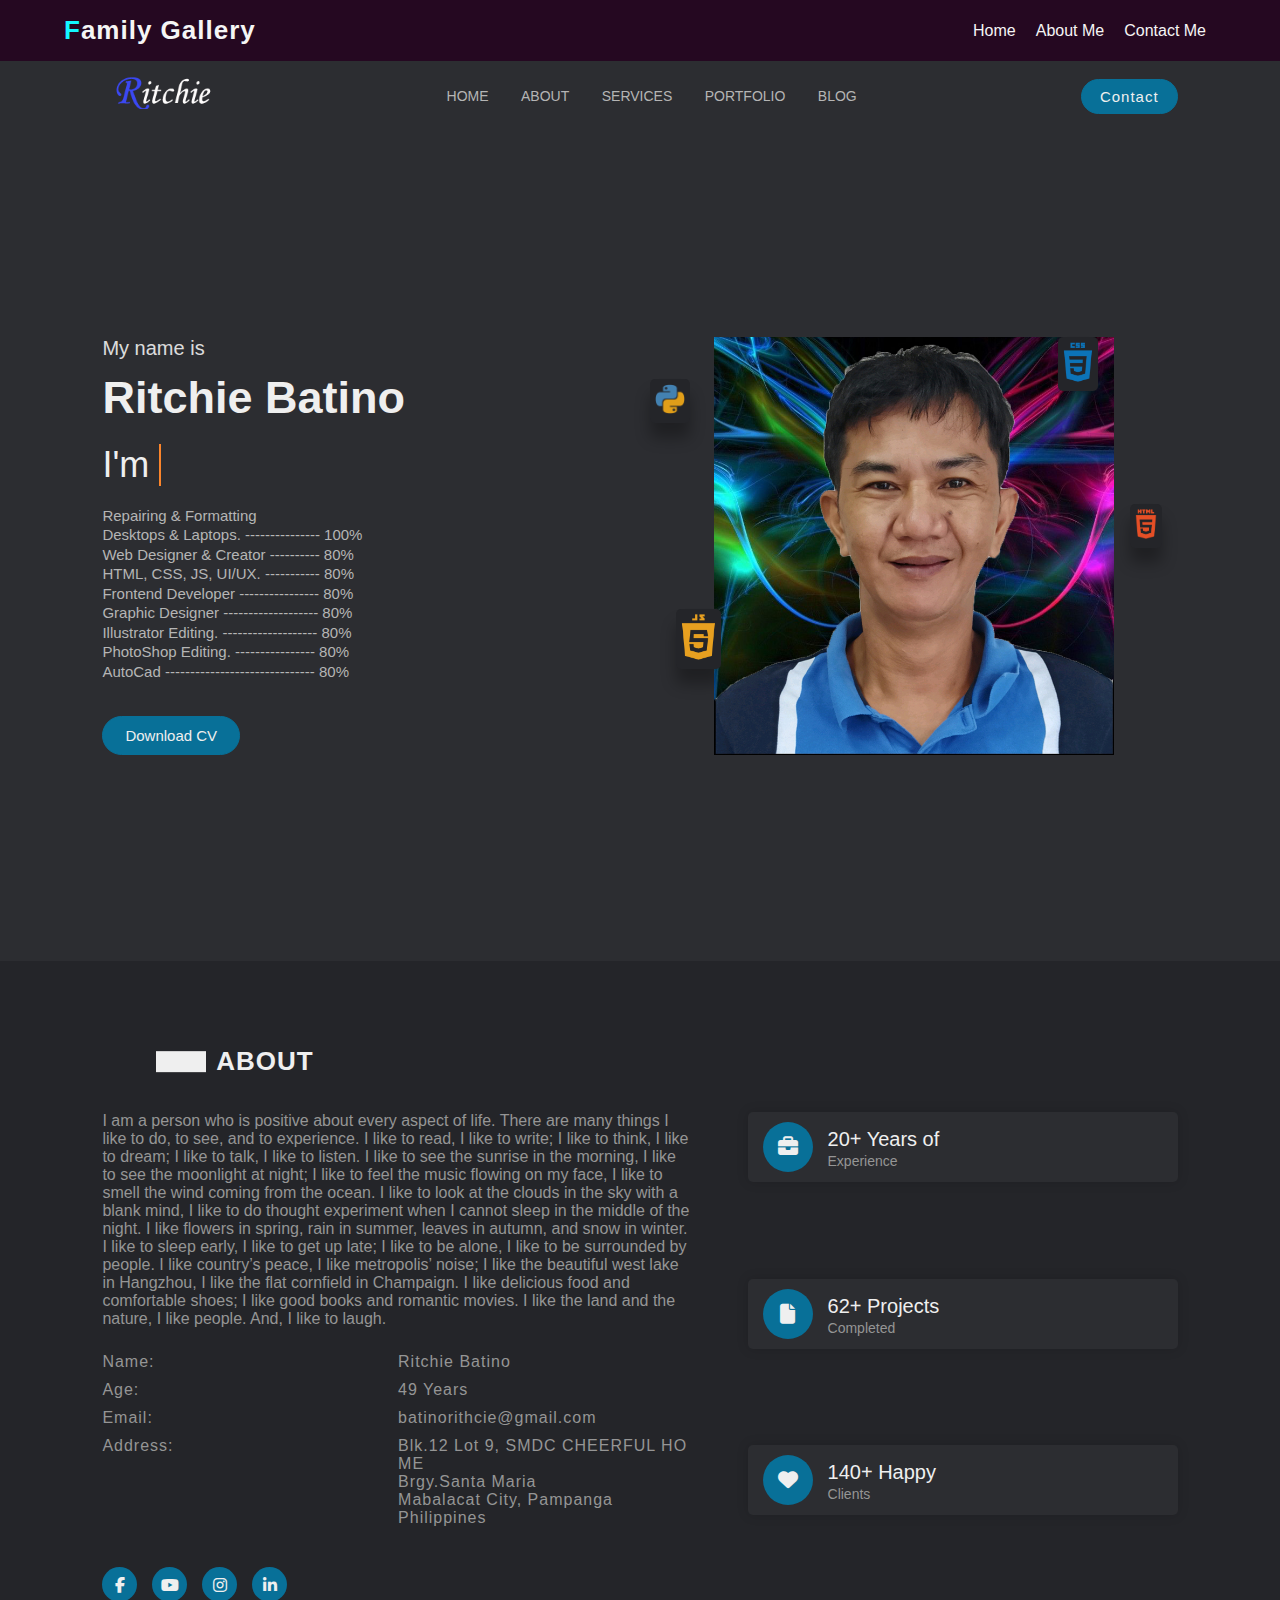
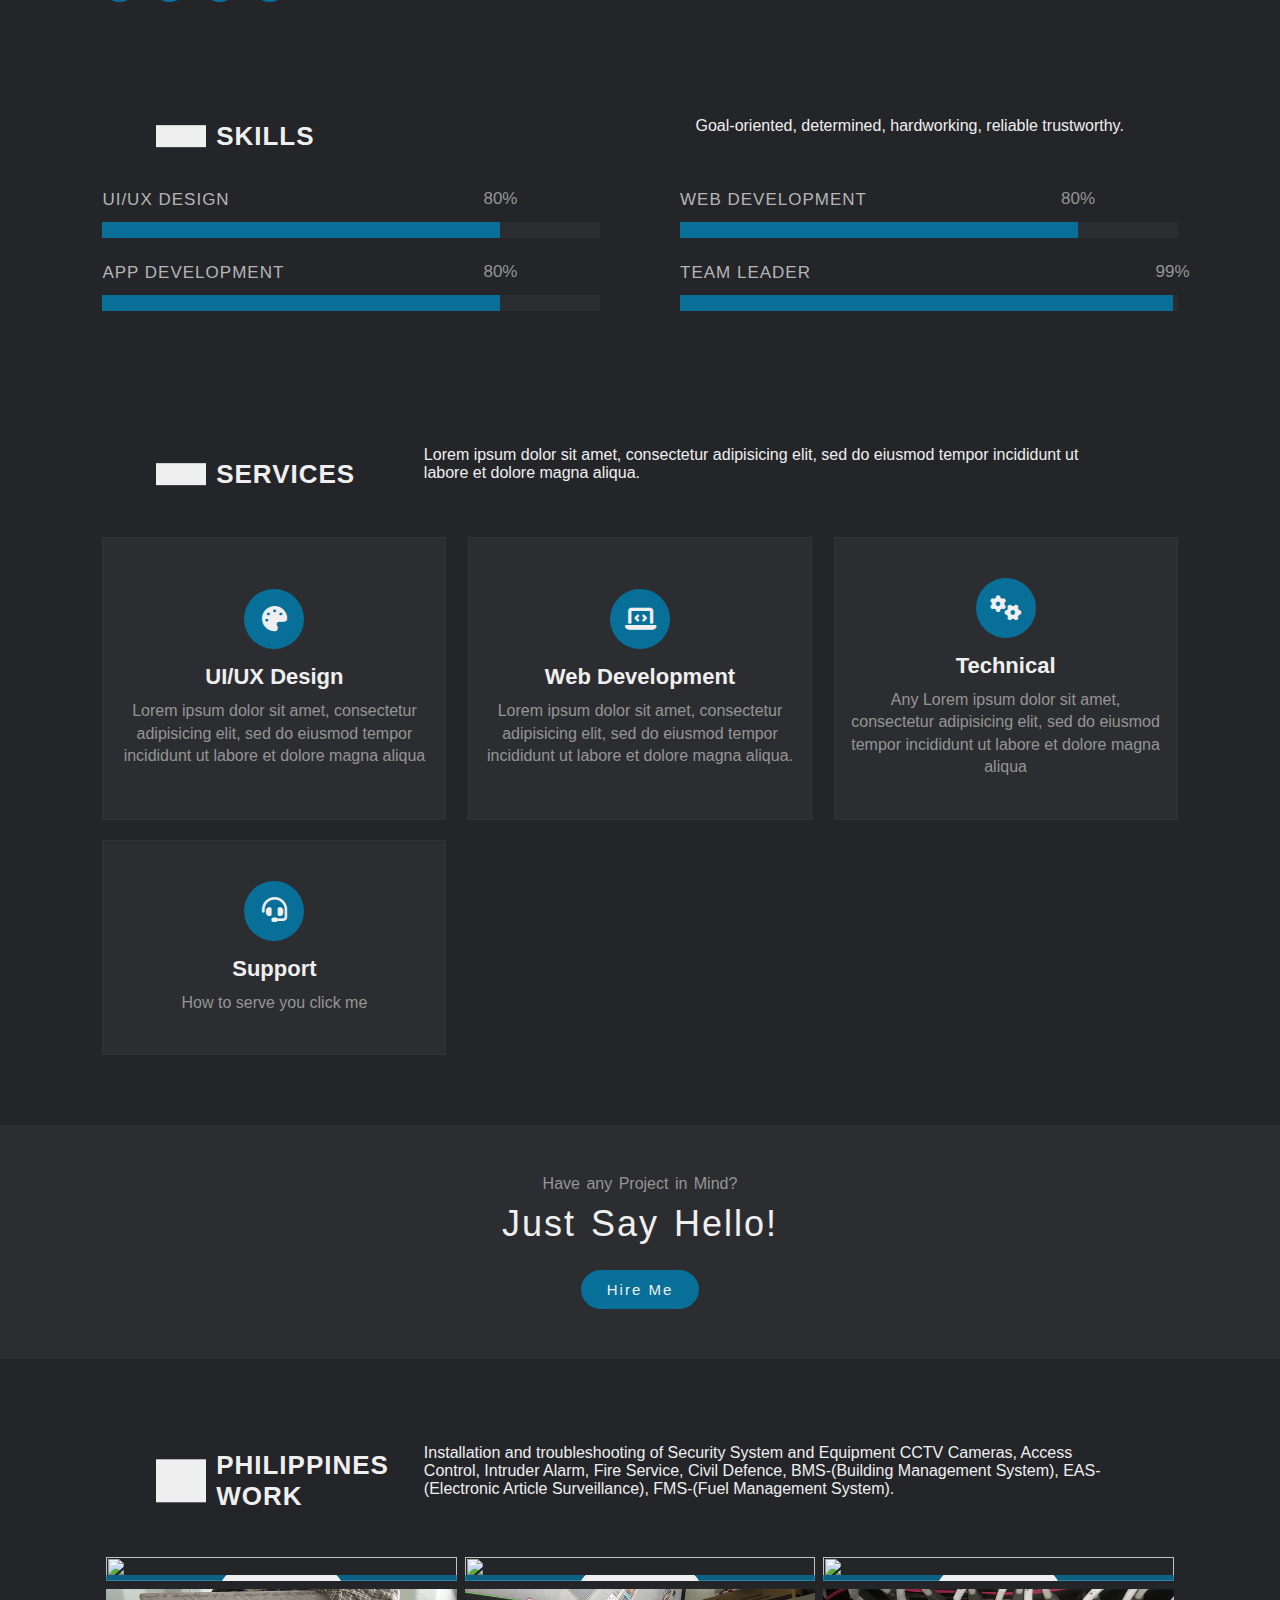
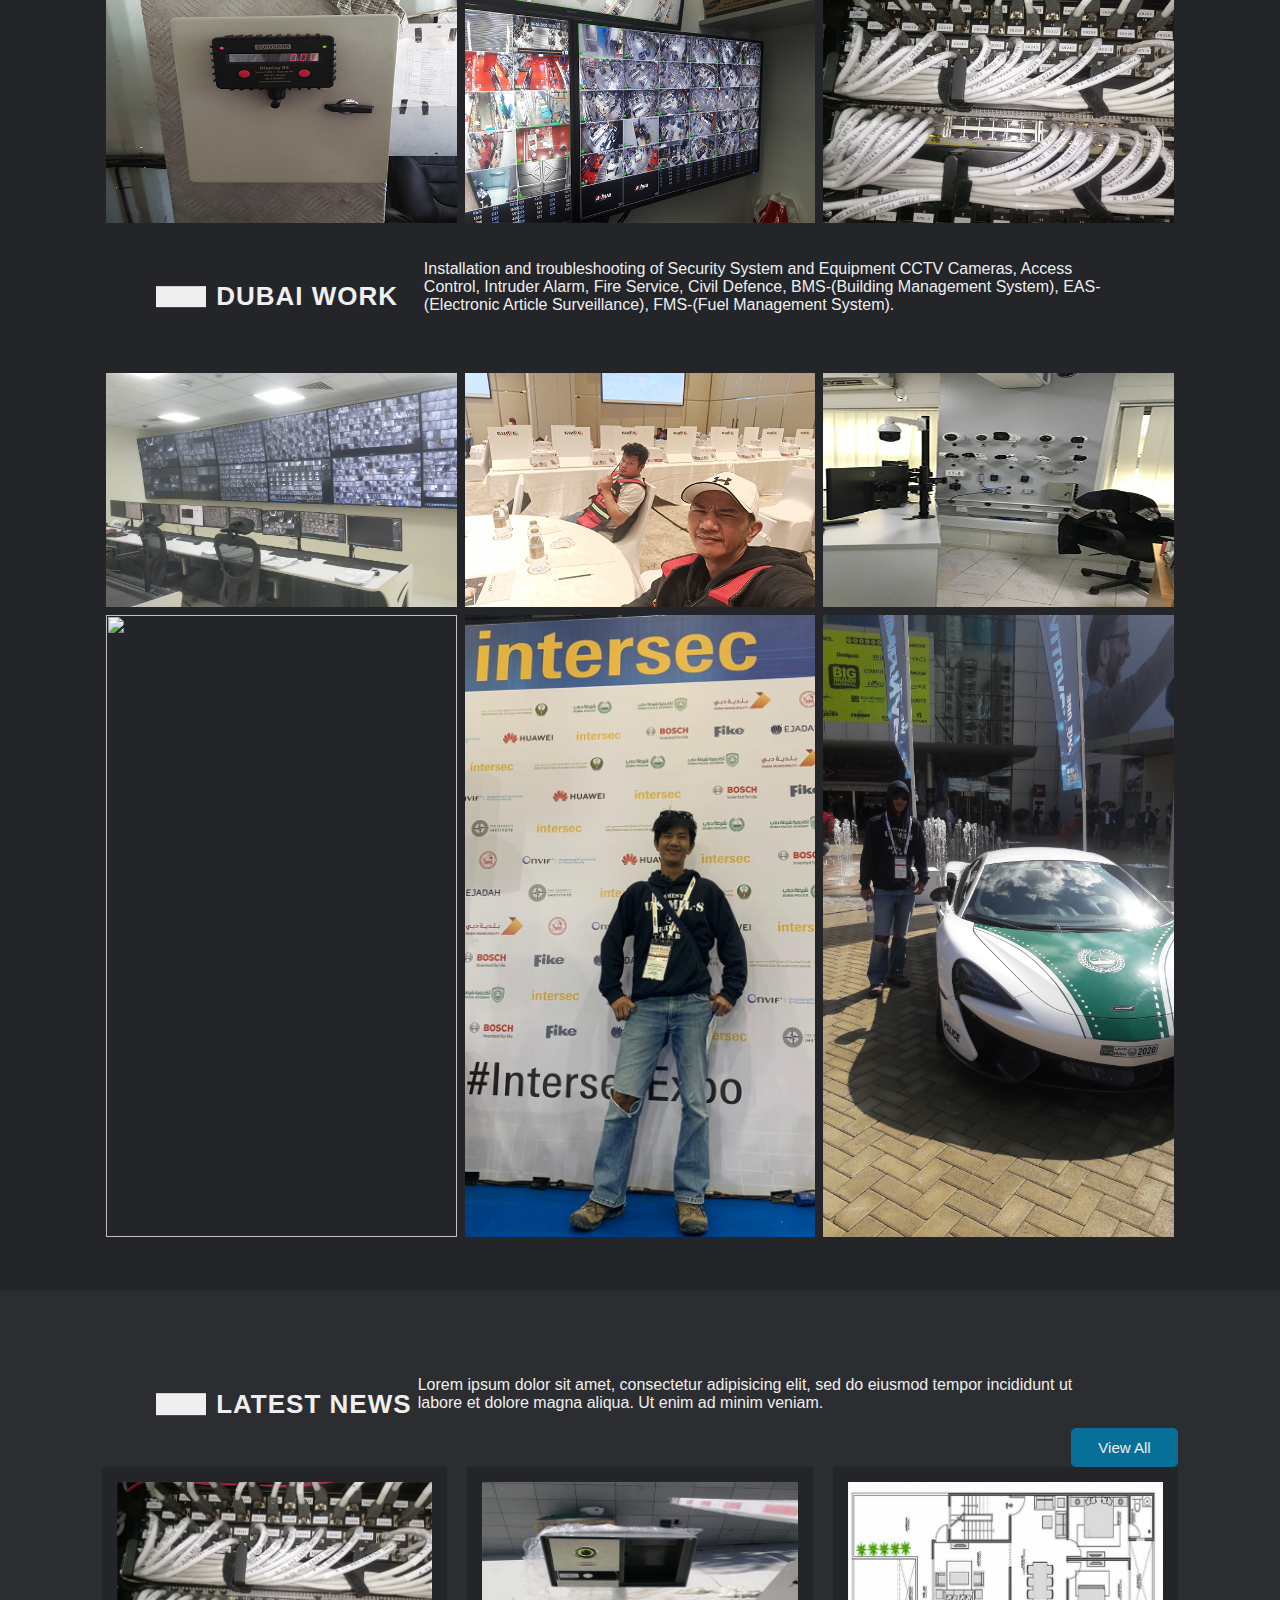
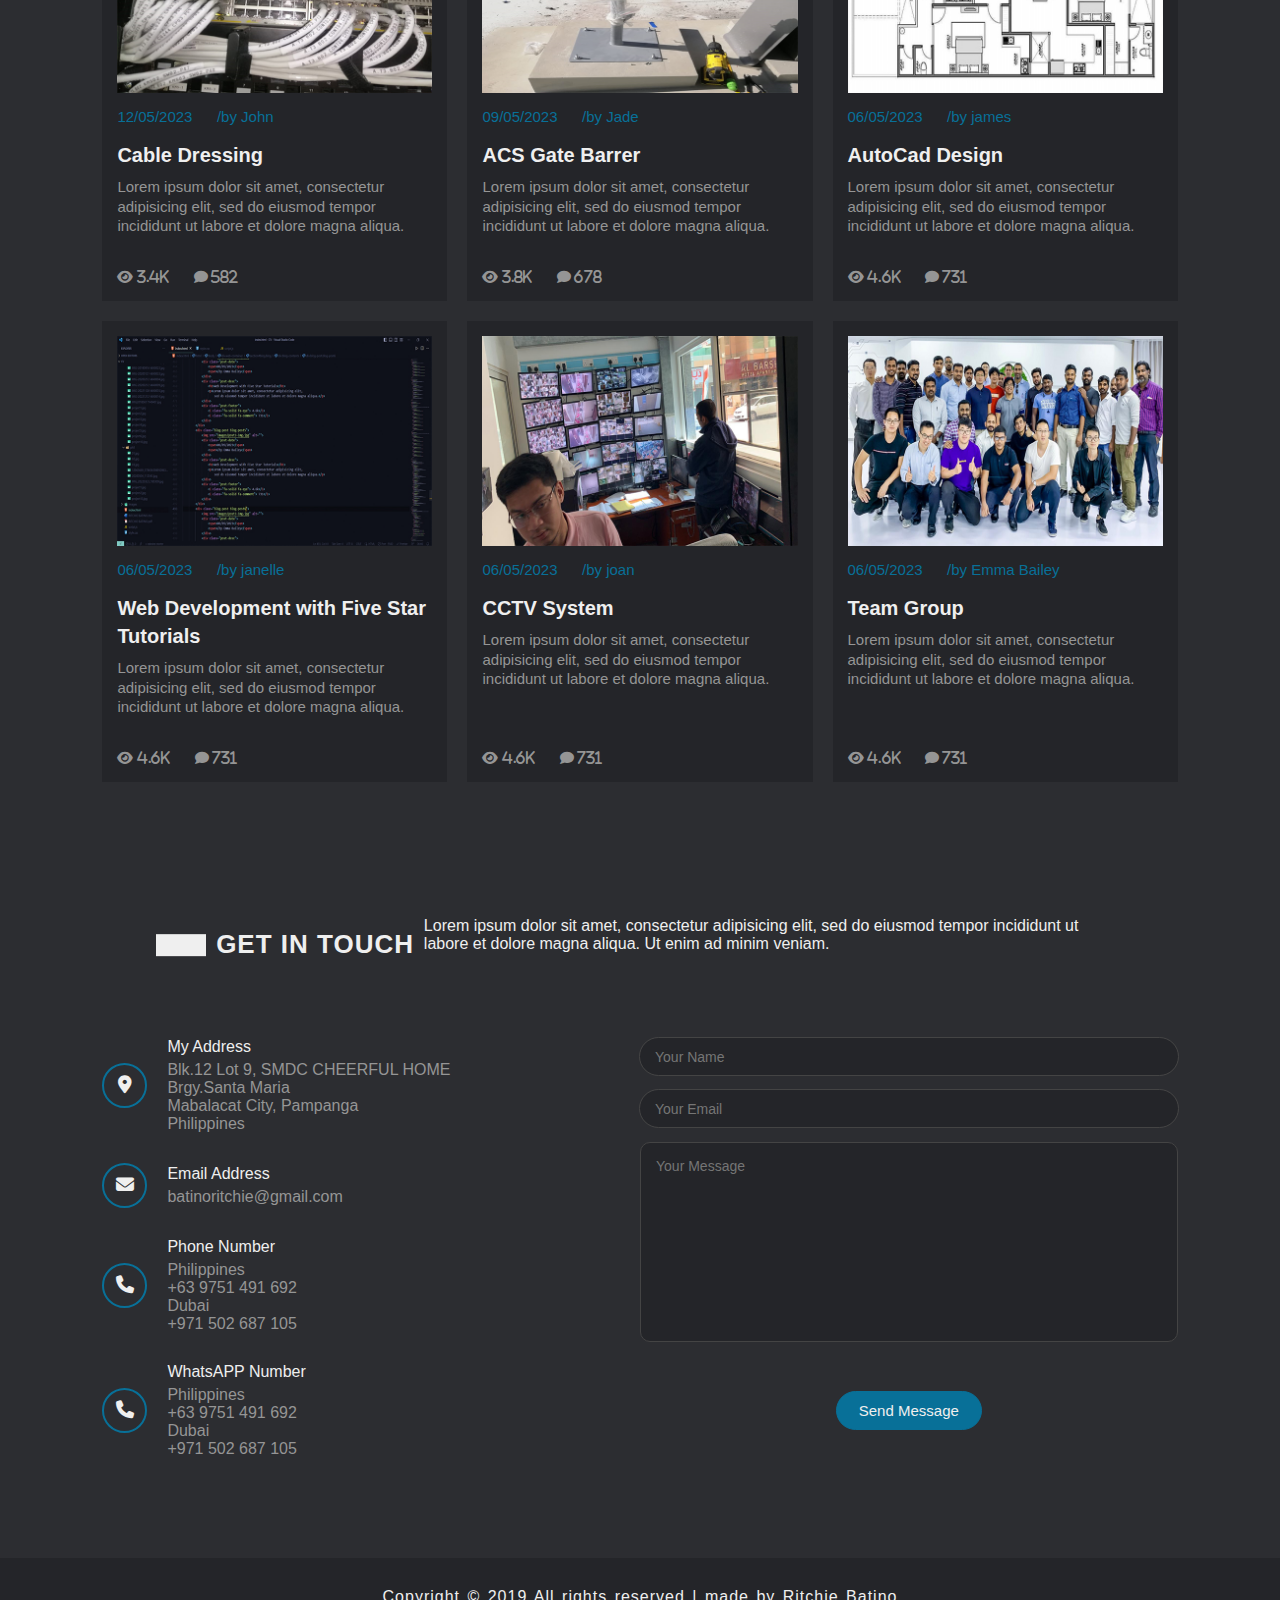
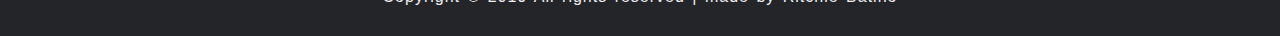
==== commit 1533a751: "Update about.html" ====
--- a/about/about.html
+++ b/about/about.html
@@ -9,7 +9,6 @@
     <meta name="viewport" content="width=device-width, initial-scale=1.0">
     <!-- Fontawesome Link for Icons -->
     <link rel="stylesheet" href="https://cdnjs.cloudflare.com/ajax/libs/font-awesome/6.3.0/css/all.min.css">
-    <script src="script.js" defer></script>
   </head>
   <body>
     <header>
@@ -54,7 +53,7 @@
         <h1>Ritchie Batino</h1>
         <div class="type-container">
           <div class="type-text text1">I'm</div>
-          <div class="type-text text2">Wed Designer</div>
+          <div class="type-text text2">Web Designer</div>
         </div>
         <p>
           Repairing & Formatting <br> 
@@ -123,7 +122,7 @@
           </div>
           <div>
             <span>Address:</span>
-            <span>Blk.12 Lot 9, SMDC CHEERFUL HOME
+            <span>Blk.12 Lot 9, SMDC CHEERFUL HOME<br>
              Brgy.Santa Maria<br>
               Mabalacat City, Pampanga<br> Philippines</span>
           </div>
@@ -553,8 +552,8 @@
           </div>
           <div class="contact-text">
             <span>My Address</span>
-            <span>Blk.12 Lot 9, SMDC CHEERFUL HOME
-             Brgy.Santa Maria<br>
+            <span>Blk.12 Lot 9, SMDC CHEERFUL HOME<br>
+              Brgy.Santa Maria<br>
               Mabalacat City, Pampanga<br> Philippines</span>
           </div>
         </div>
@@ -625,16 +624,6 @@
   
   
   <!--   *** Link To Custom Script File ***   -->
-  <script type="text/javascript" src="script.js"></script>
-
-
-
-
-
-
-
-
-
-    <script src="/app.js"></script>
+ <script src="script.js"></script>
   </body>
 </html>
